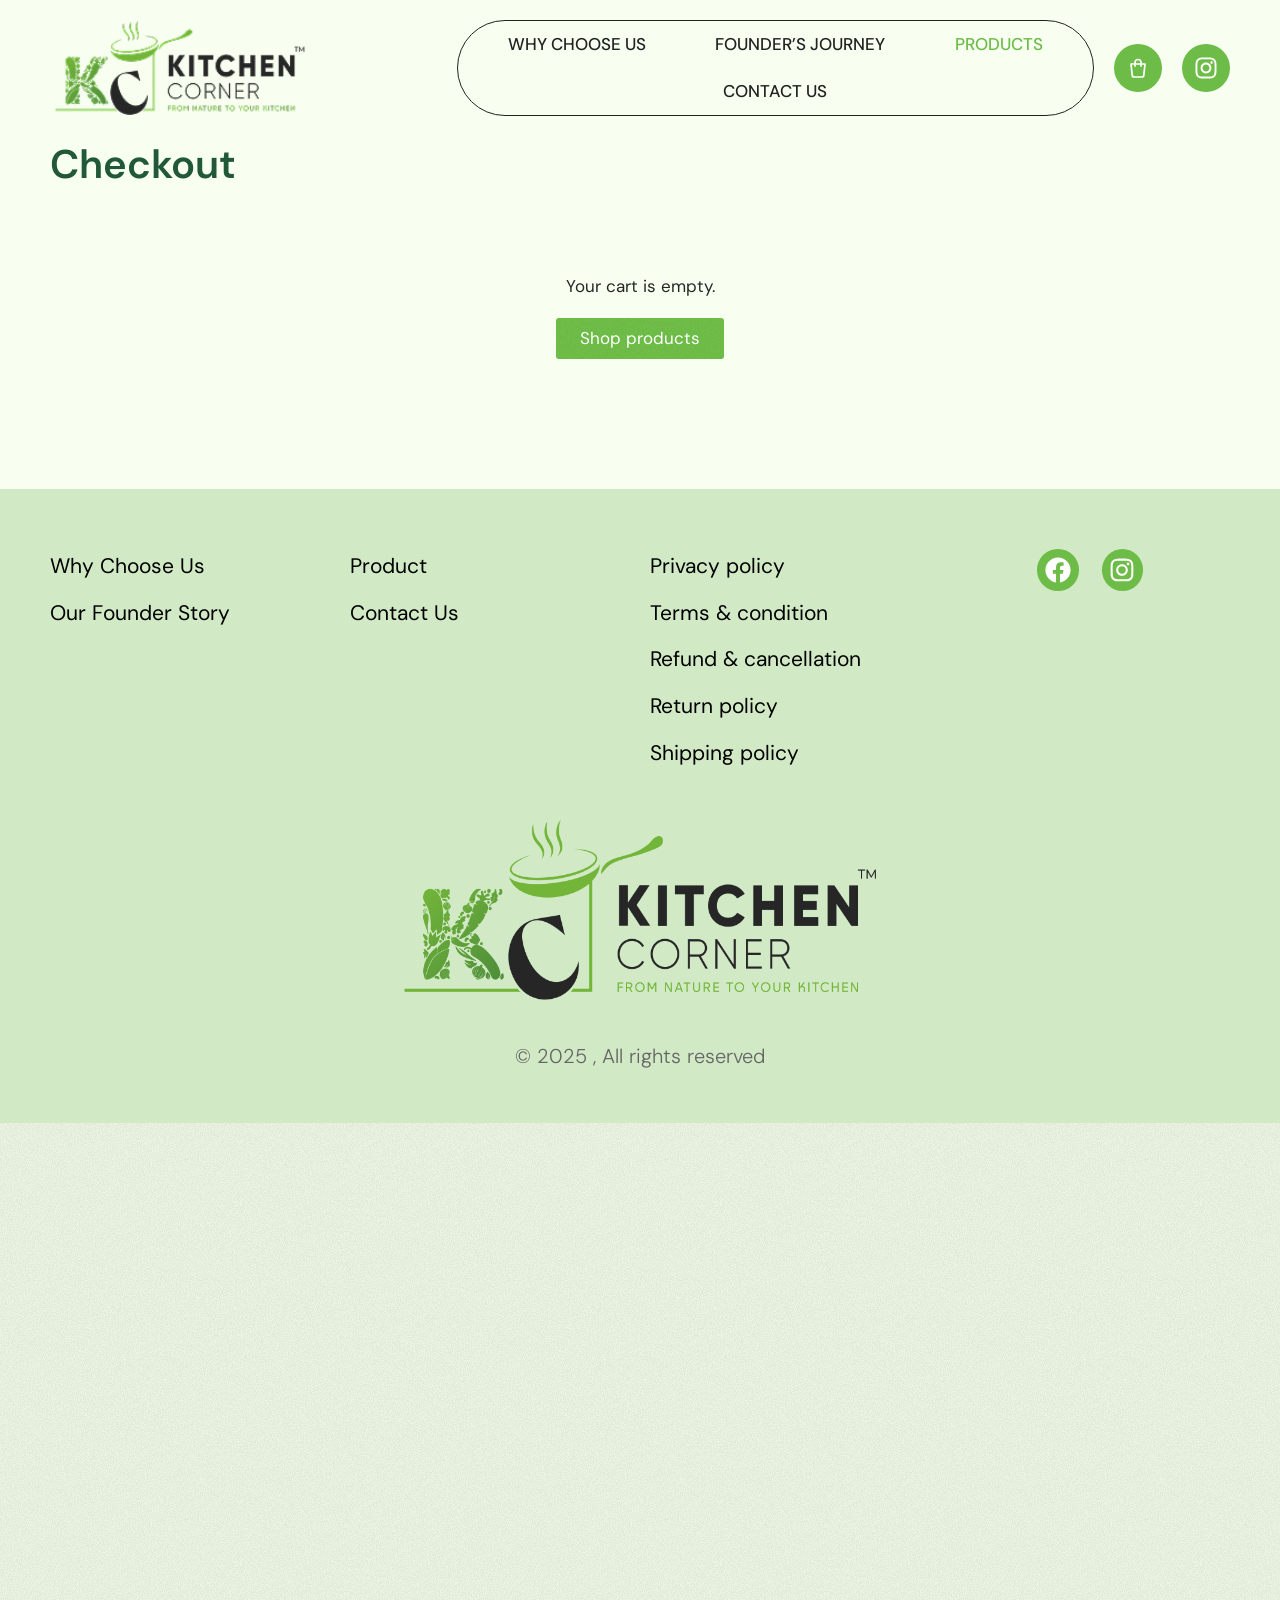
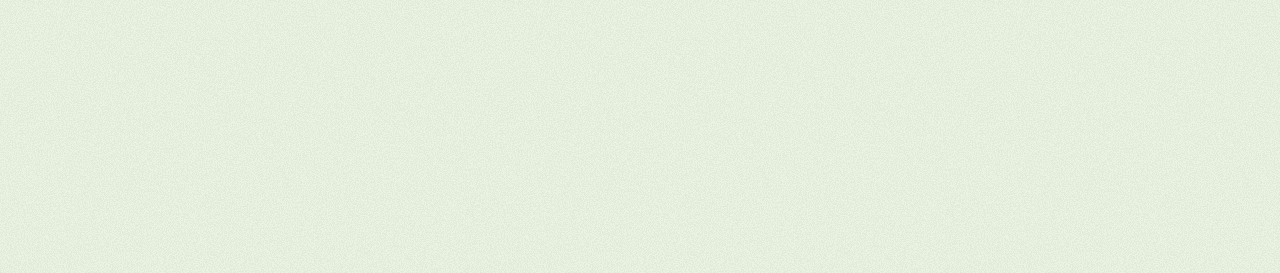
==== checkout/index.html @ e5878b26 "Checkout on mykitchencorner.in with security hardening - /checkout/: Shopify-style checkout on the s" ====
<!DOCTYPE html>
<html lang="en-US">
<head>
<meta charset="UTF-8">
<meta name="viewport" content="width=device-width, initial-scale=1">
<title>Checkout | Kitchen Corner</title>
<meta name="description" content="Real ingredients, clean flavors, and honest quality from Kitchen Corner.">
<meta name="robots" content="noindex, nofollow">
<link rel="canonical" href="https://mykitchencorner.in/checkout/">
<meta name="theme-color" content="#215836">
<link rel="manifest" href="/site.webmanifest">
<meta property="og:locale" content="en_US">
<meta property="og:type" content="product">
<meta property="og:title" content="Checkout | Kitchen Corner">
<meta property="og:description" content="Real ingredients, clean flavors, and honest quality from Kitchen Corner.">
<meta property="og:url" content="https://mykitchencorner.in/checkout/">
<meta property="og:site_name" content="Kitchen Corner">
<meta property="og:image" content="https://mykitchencorner.in/assets/media/2025/11/DSC08307-copy-min-683x1024.jpg">
<meta name="twitter:card" content="summary_large_image">
<link rel="icon" href="/assets/media/2025/11/cropped-Frame-1171275894-2-32x32.png" sizes="32x32">
<link rel="icon" href="/assets/media/2025/11/cropped-Frame-1171275894-2-192x192.png" sizes="192x192">
<link rel="apple-touch-icon" href="/assets/media/2025/11/cropped-Frame-1171275894-2-180x180.png">
<link rel="stylesheet" href="/assets/css/ga-fonts.css">
<link rel="stylesheet" href="/assets/css/ga-base.css">
<link rel="stylesheet" href="/assets/css/ga-products.css">
<link rel="stylesheet" href="/assets/css/ga-shop.css?v=3">
<link rel="stylesheet" href="/assets/css/ga-checkout.css?v=1">
</head>
<body class="ga-body ga-page-checkout">
<a class="ga-skip-link" href="#ga-content">Skip to content</a>

<div class="ga-page" id="ga-page">

    <header class="ga-header ga-header--dark" id="ga-masthead">
    <p class="ga-sr-only"><a href="/" rel="home" title="Kitchen Corner">Kitchen Corner</a></p>
    <div class="ga-header-bar">

      <div class="ga-header-left">
        <div class="ga-logo" id="ga-logo-slot">
          <a href="/">
            <img src="/assets/media/2025/11/kc-1-1.png" alt="KC Logo" width="234" height="85" fetchpriority="high" decoding="async">
          </a>
        </div>
      </div>

      <div class="ga-header-right">

        <!-- mobile flyout trigger -->
        <div class="ga-burger">
          <div class="ga-burger-btn" role="button" tabindex="0" aria-label="Menu Toggle" aria-expanded="false" aria-controls="ga-flyout">
            <svg aria-hidden="true" viewBox="0 0 448 512" xmlns="http://www.w3.org/2000/svg"><path d="M432 416H16a16 16 0 0 0-16 16v32a16 16 0 0 0 16 16h416a16 16 0 0 0 16-16v-32a16 16 0 0 0-16-16zm0-128H16a16 16 0 0 0-16 16v32a16 16 0 0 0 16 16h416a16 16 0 0 0 16-16v-32a16 16 0 0 0-16-16zm0-128H16a16 16 0 0 0-16 16v32a16 16 0 0 0 16 16h416a16 16 0 0 0 16-16v-32a16 16 0 0 0-16-16zm0-128H16A16 16 0 0 0 0 48v32a16 16 0 0 0 16 16h416a16 16 0 0 0 16-16V48a16 16 0 0 0-16-16z"></path></svg>
          </div>
        </div>

        <!-- desktop / tablet nav -->
        <nav class="ga-nav ga-hide-mobile" aria-label="Primary">
          <div class="ga-nav-inner">
          <div class="ga-nav-toggle" role="button" tabindex="0" aria-label="Menu Toggle" aria-expanded="false">
            <span class="ga-sr-only">Menu</span>
            <svg aria-hidden="true" viewBox="0 0 448 512" xmlns="http://www.w3.org/2000/svg"><path d="M432 416H16a16 16 0 0 0-16 16v32a16 16 0 0 0 16 16h416a16 16 0 0 0 16-16v-32a16 16 0 0 0-16-16zm0-128H16a16 16 0 0 0-16 16v32a16 16 0 0 0 16 16h416a16 16 0 0 0 16-16v-32a16 16 0 0 0-16-16zm0-128H16a16 16 0 0 0-16 16v32a16 16 0 0 0 16 16h416a16 16 0 0 0 16-16v-32a16 16 0 0 0-16-16zm0-128H16A16 16 0 0 0 0 48v32a16 16 0 0 0 16 16h416a16 16 0 0 0 16-16V48a16 16 0 0 0-16-16z"></path></svg>
          </div>
          <ul class="ga-nav-list" id="ga-menu-main">
            <li class="ga-nav-item" data-ga-page="why-choose-us"><a class="ga-nav-link" href="/why-choose-us/">Why Choose Us</a></li>
            <li class="ga-nav-item" data-ga-page="our-founders-journey"><a class="ga-nav-link" href="/our-founders-journey/">Founder&#8217;s Journey</a></li>
            <li class="ga-nav-item ga-is-current" data-ga-page="products"><a class="ga-nav-link" href="/products/">Products</a></li>
            <li class="ga-nav-item" data-ga-page="contact-us"><a class="ga-nav-link" href="/contact-us/">Contact Us</a></li>
          </ul>
          </div>
        </nav>

        <button class="ga-cart-btn" type="button" data-ga-cart-open aria-controls="ga-cart" aria-expanded="false" aria-label="Cart">
          <svg aria-hidden="true" viewBox="0 0 24 24" stroke-width="1.7" stroke-linecap="round" stroke-linejoin="round"><path d="M5 8h14l-1.2 11.1a2 2 0 0 1-2 1.9H8.2a2 2 0 0 1-2-1.9L5 8z"></path><path d="M9 10V6.5a3 3 0 0 1 6 0V10"></path></svg>
          <span class="ga-cart-count" data-ga-cart-count hidden>0</span>
        </button>

        <a class="ga-ig-btn" href="https://www.instagram.com/kitchencorner.in/" aria-label="Instagram">
          <svg aria-hidden="true" viewBox="0 0 448 512" xmlns="http://www.w3.org/2000/svg"><path d="M224.1 141c-63.6 0-114.9 51.3-114.9 114.9s51.3 114.9 114.9 114.9S339 319.5 339 255.9 287.7 141 224.1 141zm0 189.6c-41.1 0-74.7-33.5-74.7-74.7s33.5-74.7 74.7-74.7 74.7 33.5 74.7 74.7-33.6 74.7-74.7 74.7zm146.4-194.3c0 14.9-12 26.8-26.8 26.8-14.9 0-26.8-12-26.8-26.8s12-26.8 26.8-26.8 26.8 12 26.8 26.8zm76.1 27.2c-1.7-35.9-9.9-67.7-36.2-93.9-26.2-26.2-58-34.4-93.9-36.2-37-2.1-147.9-2.1-184.9 0-35.8 1.7-67.6 9.9-93.9 36.1s-34.4 58-36.2 93.9c-2.1 37-2.1 147.9 0 184.9 1.7 35.9 9.9 67.7 36.2 93.9s58 34.4 93.9 36.2c37 2.1 147.9 2.1 184.9 0 35.9-1.7 67.7-9.9 93.9-36.2 26.2-26.2 34.4-58 36.2-93.9 2.1-37 2.1-147.8 0-184.8zM398.8 388c-7.8 19.6-22.9 34.7-42.6 42.6-29.5 11.7-99.5 9-132.1 9s-102.7 2.6-132.1-9c-19.6-7.8-34.7-22.9-42.6-42.6-11.7-29.5-9-99.5-9-132.1s-2.6-102.7 9-132.1c7.8-19.6 22.9-34.7 42.6-42.6 29.5-11.7 99.5-9 132.1-9s102.7-2.6 132.1 9c19.6 7.8 34.7 22.9 42.6 42.6 11.7 29.5 9 99.5 9 132.1s2.7 102.7-9 132.1z"></path></svg>
        </a>

      </div>
    </div>
  </header>

  <!-- mobile flyout drawer -->
  <div class="ga-flyout-overlay" aria-hidden="true"></div>
  <aside class="ga-flyout" id="ga-flyout" aria-hidden="true" aria-label="Mobile menu">
    <div class="ga-flyout-close" role="button" tabindex="0" aria-label="Close menu">
      <svg aria-hidden="true" viewBox="0 0 512 512" xmlns="http://www.w3.org/2000/svg"><path d="M464 32H48C21.5 32 0 53.5 0 80v352c0 26.5 21.5 48 48 48h416c26.5 0 48-21.5 48-48V80c0-26.5-21.5-48-48-48zm0 394c0 3.3-2.7 6-6 6H54c-3.3 0-6-2.7-6-6V86c0-3.3 2.7-6 6-6h404c3.3 0 6 2.7 6 6v340zM356.5 194.6L295.1 256l61.4 61.4c4.6 4.6 4.6 12.1 0 16.8l-22.3 22.3c-4.6 4.6-12.1 4.6-16.8 0L256 295.1l-61.4 61.4c-4.6 4.6-12.1 4.6-16.8 0l-22.3-22.3c-4.6-4.6-4.6-12.1 0-16.8l61.4-61.4-61.4-61.4c-4.6-4.6-4.6-12.1 0-16.8l22.3-22.3c4.6-4.6 12.1-4.6 16.8 0l61.4 61.4 61.4-61.4c4.6-4.6 12.1-4.6 16.8 0l22.3 22.3c4.7 4.6 4.7 12.1 0 16.8z"></path></svg>
    </div>
    <nav aria-label="Mobile">
      <ul class="ga-flyout-list" id="ga-menu-flyout">
        <li data-ga-page="why-choose-us"><a href="/why-choose-us/">Why Choose Us</a></li>
        <li data-ga-page="our-founders-journey"><a href="/our-founders-journey/">Founder&#8217;s Journey</a></li>
        <li class="ga-is-current" data-ga-page="products"><a href="/products/">Products</a></li>
        <li data-ga-page="contact-us"><a href="/contact-us/">Contact Us</a></li>
      </ul>
    </nav>
  </aside>


  <div class="ga-content" id="ga-content">
    <main class="ga-main" id="ga-main">

      <section class="ga-sec ga-co">
        <div class="ga-sec-inner ga-co-inner" data-ga-checkout-page>
          <h1 class="ga-co-title">Checkout</h1>
          <p class="ga-co-banner" data-ga-co-banner role="alert" hidden></p>
          <div class="ga-co-state" data-ga-co-state aria-live="polite">Loading your cart&hellip;</div>

          <div class="ga-co-grid" data-ga-co-main hidden>
            <form class="ga-co-form" data-ga-co-form novalidate>

              <fieldset class="ga-co-box">
                <legend>Contact</legend>
                <div class="ga-co-row">
                <div class="ga-co-field ga-co-field--full">
                  <label for="co-email">Email</label>
                  <input id="co-email" name="email" type="email" autocomplete="email" required maxlength="100" inputmode="email" aria-describedby="co-email-err co-email-hint">
                  <p class="ga-co-hint" id="co-email-hint">Your order confirmation is sent here.</p>
                  <p class="ga-co-field-err" id="co-email-err" hidden></p>
                </div>
                <div class="ga-co-field ga-co-field--full">
                  <label for="co-phone">Mobile number</label>
                  <input id="co-phone" name="phone" type="tel" autocomplete="tel-national" required maxlength="18" inputmode="tel" aria-describedby="co-phone-err co-phone-hint">
                  <p class="ga-co-hint" id="co-phone-hint">For delivery updates from the courier.</p>
                  <p class="ga-co-field-err" id="co-phone-err" hidden></p>
                </div>
                </div>
              </fieldset>

              <fieldset class="ga-co-box">
                <legend>Delivery address</legend>
                <div class="ga-co-row">
                <div class="ga-co-field">
                  <label for="co-first_name">First name</label>
                  <input id="co-first_name" name="first_name" type="text" autocomplete="given-name" required maxlength="50" aria-describedby="co-first_name-err">
                  <p class="ga-co-field-err" id="co-first_name-err" hidden></p>
                </div>
                <div class="ga-co-field">
                  <label for="co-last_name">Last name</label>
                  <input id="co-last_name" name="last_name" type="text" autocomplete="family-name" required maxlength="50" aria-describedby="co-last_name-err">
                  <p class="ga-co-field-err" id="co-last_name-err" hidden></p>
                </div>
                <div class="ga-co-field ga-co-field--full">
                  <label for="co-address_1">House / flat, street</label>
                  <input id="co-address_1" name="address_1" type="text" autocomplete="address-line1" required maxlength="120" aria-describedby="co-address_1-err">
                  <p class="ga-co-field-err" id="co-address_1-err" hidden></p>
                </div>
                <div class="ga-co-field ga-co-field--full">
                  <label for="co-address_2">Area, landmark (optional)</label>
                  <input id="co-address_2" name="address_2" type="text" autocomplete="address-line2" maxlength="120" aria-describedby="co-address_2-err">
                  <p class="ga-co-field-err" id="co-address_2-err" hidden></p>
                </div>
                <div class="ga-co-field">
                  <label for="co-city">City</label>
                  <input id="co-city" name="city" type="text" autocomplete="address-level2" required maxlength="60" aria-describedby="co-city-err">
                  <p class="ga-co-field-err" id="co-city-err" hidden></p>
                </div>
                <div class="ga-co-field">
                  <label for="co-postcode">PIN code</label>
                  <input id="co-postcode" name="postcode" type="text" autocomplete="postal-code" required maxlength="6" inputmode="numeric" pattern="[1-9][0-9]{{5}}" aria-describedby="co-postcode-err">
                  <p class="ga-co-field-err" id="co-postcode-err" hidden></p>
                </div>
                <div class="ga-co-field">
                  <label for="co-state">State</label>
                  <select id="co-state" name="state" autocomplete="address-level1" required aria-describedby="co-state-err">
                    <option value="">Select state</option>
                    <option value="AN">Andaman and Nicobar Islands</option>
                    <option value="AP">Andhra Pradesh</option>
                    <option value="AR">Arunachal Pradesh</option>
                    <option value="AS">Assam</option>
                    <option value="BR">Bihar</option>
                    <option value="CH">Chandigarh</option>
                    <option value="CT">Chhattisgarh</option>
                    <option value="DH">Dadra and Nagar Haveli and Daman and Diu</option>
                    <option value="DL">Delhi</option>
                    <option value="GA">Goa</option>
                    <option value="GJ">Gujarat</option>
                    <option value="HR">Haryana</option>
                    <option value="HP">Himachal Pradesh</option>
                    <option value="JK">Jammu and Kashmir</option>
                    <option value="JH">Jharkhand</option>
                    <option value="KA">Karnataka</option>
                    <option value="KL">Kerala</option>
                    <option value="LA">Ladakh</option>
                    <option value="LD">Lakshadweep</option>
                    <option value="MP">Madhya Pradesh</option>
                    <option value="MH">Maharashtra</option>
                    <option value="MN">Manipur</option>
                    <option value="ML">Meghalaya</option>
                    <option value="MZ">Mizoram</option>
                    <option value="NL">Nagaland</option>
                    <option value="OD">Odisha</option>
                    <option value="PY">Puducherry</option>
                    <option value="PB">Punjab</option>
                    <option value="RJ">Rajasthan</option>
                    <option value="SK">Sikkim</option>
                    <option value="TN">Tamil Nadu</option>
                    <option value="TS">Telangana</option>
                    <option value="TR">Tripura</option>
                    <option value="UP">Uttar Pradesh</option>
                    <option value="UK">Uttarakhand</option>
                    <option value="WB">West Bengal</option>
                  </select>
                  <p class="ga-co-field-err" id="co-state-err" hidden></p>
                </div>
                <div class="ga-co-field">
                  <span class="ga-co-label">Country</span>
                  <p class="ga-co-static">India</p>
                </div>
                </div>
              </fieldset>

              <fieldset class="ga-co-box">
                <legend>Delivery</legend>
                <div data-ga-co-rates aria-live="polite">
                  <p class="ga-co-hint">Enter your PIN code to see delivery options.</p>
                </div>
              </fieldset>

              <fieldset class="ga-co-box">
                <legend>Payment</legend>
                <div data-ga-co-methods></div>
                <p class="ga-co-secure"><svg viewBox="0 0 24 24" aria-hidden="true"><rect x="5" y="10.5" width="14" height="10" rx="2" fill="none" stroke="currentColor" stroke-width="1.7"></rect><path d="M8.5 10.5V7.5a3.5 3.5 0 0 1 7 0v3" fill="none" stroke="currentColor" stroke-width="1.7" stroke-linecap="round"></path></svg><span>Payments are processed securely by our payment partner. We never see or store your card, UPI or bank details.</span></p>
              </fieldset>

              <details class="ga-co-note">
                <summary>Add a note to your order</summary>
                <label class="ga-sr-only" for="co-note">Order note</label>
                <textarea id="co-note" name="note" rows="3" maxlength="500"></textarea>
              </details>

              <p class="ga-co-error" data-ga-co-error role="alert" hidden></p>
              <button type="submit" class="ga-btn ga-co-submit" data-ga-co-submit>Place order</button>
              <p class="ga-co-terms">By placing your order you agree to our <a href="/terms-conditions/">Terms</a>, <a href="/privacy-policy/">Privacy Policy</a>, <a href="/refund-cancellation-policy/">Refund</a> and <a href="/shipping-policy/">Shipping</a> policies.</p>
            </form>

            <aside class="ga-co-summary" aria-labelledby="ga-co-summary-title">
              <div class="ga-co-summary-head">
                <h2 id="ga-co-summary-title">Order summary</h2>
                <button type="button" class="ga-co-edit" data-ga-cart-open aria-controls="ga-cart" aria-expanded="false">Edit cart</button>
              </div>
              <ul class="ga-co-items" data-ga-co-items></ul>
              <dl class="ga-co-totals" data-ga-co-totals aria-live="polite"></dl>
            </aside>
          </div>
        </div>
      </section>

    </main>
  </div>

    <footer class="ga-footer" id="ga-colophon">
    <div class="ga-footer-main" id="ga-footer-con">
      <div class="ga-footer-inner">
        <div class="ga-footer-cols">

          <div class="ga-footer-col">
            <ul class="ga-footer-links">
              <li><a href="/why-choose-us/"><span>Why Choose Us</span></a></li>
              <li><a href="/our-founders-journey/"><span>Our Founder Story</span></a></li>
            </ul>
          </div>

          <div class="ga-footer-col">
            <ul class="ga-footer-links">
              <li><a href="/products/"><span>Product</span></a></li>
              <li><a href="/contact-us/"><span>Contact Us</span></a></li>
            </ul>
          </div>

          <div class="ga-footer-col">
            <ul class="ga-footer-links">
              <li><a href="/privacy-policy/"><span>Privacy policy</span></a></li>
              <li><a href="/terms-conditions/"><span>Terms &amp; condition</span></a></li>
              <li><a href="/refund-cancellation-policy/"><span>Refund &amp; cancellation</span></a></li>
              <li><a href="/return-policy/"><span>Return policy</span></a></li>
              <li><a href="/shipping-policy/"><span>Shipping policy</span></a></li>
            </ul>
          </div>

          <div class="ga-footer-col">
            <div class="ga-social" role="list">
              <span role="listitem">
                <a class="ga-social-icon ga-social-facebook" target="_blank" rel="noopener">
                  <span class="ga-sr-only">Facebook</span>
                  <svg aria-hidden="true" viewBox="0 0 512 512" xmlns="http://www.w3.org/2000/svg"><path d="M504 256C504 119 393 8 256 8S8 119 8 256c0 123.78 90.69 226.38 209.25 245V327.69h-63V256h63v-54.64c0-62.15 37-96.48 93.67-96.48 27.14 0 55.52 4.84 55.52 4.84v61h-31.28c-30.8 0-40.41 19.12-40.41 38.73V256h68.78l-11 71.69h-57.78V501C413.31 482.38 504 379.78 504 256z"></path></svg>
                </a>
              </span>
              <span role="listitem">
                <a class="ga-social-icon ga-social-instagram" href="https://www.instagram.com/kitchencorner.in/" target="_blank" rel="noopener">
                  <span class="ga-sr-only">Instagram</span>
                  <svg aria-hidden="true" viewBox="0 0 448 512" xmlns="http://www.w3.org/2000/svg"><path d="M224.1 141c-63.6 0-114.9 51.3-114.9 114.9s51.3 114.9 114.9 114.9S339 319.5 339 255.9 287.7 141 224.1 141zm0 189.6c-41.1 0-74.7-33.5-74.7-74.7s33.5-74.7 74.7-74.7 74.7 33.5 74.7 74.7-33.6 74.7-74.7 74.7zm146.4-194.3c0 14.9-12 26.8-26.8 26.8-14.9 0-26.8-12-26.8-26.8s12-26.8 26.8-26.8 26.8 12 26.8 26.8zm76.1 27.2c-1.7-35.9-9.9-67.7-36.2-93.9-26.2-26.2-58-34.4-93.9-36.2-37-2.1-147.9-2.1-184.9 0-35.8 1.7-67.6 9.9-93.9 36.1s-34.4 58-36.2 93.9c-2.1 37-2.1 147.9 0 184.9 1.7 35.9 9.9 67.7 36.2 93.9s58 34.4 93.9 36.2c37 2.1 147.9 2.1 184.9 0 35.9-1.7 67.7-9.9 93.9-36.2 26.2-26.2 34.4-58 36.2-93.9 2.1-37 2.1-147.8 0-184.8zM398.8 388c-7.8 19.6-22.9 34.7-42.6 42.6-29.5 11.7-99.5 9-132.1 9s-102.7 2.6-132.1-9c-19.6-7.8-34.7-22.9-42.6-42.6-11.7-29.5-9-99.5-9-132.1s-2.6-102.7 9-132.1c7.8-19.6 22.9-34.7 42.6-42.6 29.5-11.7 99.5-9 132.1-9s102.7-2.6 132.1 9c19.6 7.8 34.7 22.9 42.6 42.6 11.7 29.5 9 99.5 9 132.1s2.7 102.7-9 132.1z"></path></svg>
                </a>
              </span>
            </div>
          </div>

        </div>

        <div class="ga-footer-logo">
          <img src="/assets/media/2025/09/Layer_x0020_1.png" alt="KC - logo Original" width="787" height="299" loading="lazy" decoding="async">
        </div>

        <div class="ga-footer-copy">
          <p>&#169; 2025 , All rights reserved</p>
        </div>

      </div>
    </div>
    <div class="ga-footer-pattern"></div>
  </footer>


</div>

<script src="/assets/js/ga-main.js"></script>
<script src="/assets/js/ga-shop-config.js?v=4"></script>
<script src="/assets/js/ga-shop.js?v=5"></script>
<script src="/assets/js/ga-checkout.js?v=1"></script>
</body>
</html>
---- assets/css/ga-fonts.css ----
/* Kitchen Corner - self-hosted DM Sans (matches the original faces) */
@font-face {
  font-family: "GA DM Sans";
  font-style: italic;
  font-weight: 100;
  font-display: swap;
  src: url("../fonts/dmsans-100i.ttf") format("truetype");
}
@font-face {
  font-family: "GA DM Sans";
  font-style: normal;
  font-weight: 100;
  font-display: swap;
  src: url("../fonts/dmsans-100.ttf") format("truetype");
}
@font-face {
  font-family: "GA DM Sans";
  font-style: italic;
  font-weight: 200;
  font-display: swap;
  src: url("../fonts/dmsans-200i.ttf") format("truetype");
}
@font-face {
  font-family: "GA DM Sans";
  font-style: normal;
  font-weight: 200;
  font-display: swap;
  src: url("../fonts/dmsans-200.ttf") format("truetype");
}
@font-face {
  font-family: "GA DM Sans";
  font-style: italic;
  font-weight: 300;
  font-display: swap;
  src: url("../fonts/dmsans-300i.ttf") format("truetype");
}
@font-face {
  font-family: "GA DM Sans";
  font-style: normal;
  font-weight: 300;
  font-display: swap;
  src: url("../fonts/dmsans-300.ttf") format("truetype");
}
@font-face {
  font-family: "GA DM Sans";
  font-style: italic;
  font-weight: 400;
  font-display: swap;
  src: url("../fonts/dmsans-400i.ttf") format("truetype");
}
@font-face {
  font-family: "GA DM Sans";
  font-style: normal;
  font-weight: 400;
  font-display: swap;
  src: url("../fonts/dmsans-400.ttf") format("truetype");
}
@font-face {
  font-family: "GA DM Sans";
  font-style: italic;
  font-weight: 500;
  font-display: swap;
  src: url("../fonts/dmsans-500i.ttf") format("truetype");
}
@font-face {
  font-family: "GA DM Sans";
  font-style: normal;
  font-weight: 500;
  font-display: swap;
  src: url("../fonts/dmsans-500.ttf") format("truetype");
}
@font-face {
  font-family: "GA DM Sans";
  font-style: italic;
  font-weight: 600;
  font-display: swap;
  src: url("../fonts/dmsans-600i.ttf") format("truetype");
}
@font-face {
  font-family: "GA DM Sans";
  font-style: normal;
  font-weight: 600;
  font-display: swap;
  src: url("../fonts/dmsans-600.ttf") format("truetype");
}
@font-face {
  font-family: "GA DM Sans";
  font-style: italic;
  font-weight: 700;
  font-display: swap;
  src: url("../fonts/dmsans-700i.ttf") format("truetype");
}
@font-face {
  font-family: "GA DM Sans";
  font-style: normal;
  font-weight: 700;
  font-display: swap;
  src: url("../fonts/dmsans-700.ttf") format("truetype");
}
@font-face {
  font-family: "GA DM Sans";
  font-style: italic;
  font-weight: 800;
  font-display: swap;
  src: url("../fonts/dmsans-800i.ttf") format("truetype");
}
@font-face {
  font-family: "GA DM Sans";
  font-style: normal;
  font-weight: 800;
  font-display: swap;
  src: url("../fonts/dmsans-800.ttf") format("truetype");
}
@font-face {
  font-family: "GA DM Sans";
  font-style: italic;
  font-weight: 900;
  font-display: swap;
  src: url("../fonts/dmsans-900i.ttf") format("truetype");
}
@font-face {
  font-family: "GA DM Sans";
  font-style: normal;
  font-weight: 900;
  font-display: swap;
  src: url("../fonts/dmsans-900.ttf") format("truetype");
}
@font-face {
  font-family: "GA Cedarville Cursive";
  font-style: normal;
  font-weight: 400;
  font-display: swap;
  src: url("../fonts/cedarville-400.ttf") format("truetype");
}
@font-face {
  font-family: "GA Roboto";
  font-style: normal;
  font-weight: 400;
  font-display: swap;
  src: url("../fonts/roboto-latin-400.woff2") format("woff2");
  unicode-range: U+0000-00FF, U+0131, U+0152-0153, U+02BB-02BC, U+02C6, U+02DA,
    U+02DC, U+0304, U+0308, U+0329, U+2000-206F, U+20AC, U+2122, U+2191, U+2193,
    U+2212, U+2215, U+FEFF, U+FFFD;
}
@font-face {
  font-family: "GA Roboto";
  font-style: normal;
  font-weight: 400;
  font-display: swap;
  src: url("../fonts/roboto-latin-ext-400.woff2") format("woff2");
  unicode-range: U+0100-02BA, U+02BD-02C5, U+02C7-02CC, U+02CE-02D7, U+02DD-02FF,
    U+0304, U+0308, U+0329, U+1D00-1DBF, U+1E00-1E9F, U+1EF2-1EFF, U+2020,
    U+20A0-20AB, U+20AD-20C0, U+2113, U+2C60-2C7F, U+A720-A7FF;
}
---- assets/css/ga-base.css ----
/* ============================================================
   Kitchen Corner - Base / shared styles
   Independent rebuild. All classes prefixed with ga-
   ============================================================ */

/* Fonts live in ga-fonts.css (self-hosted DM Sans). */

/* ---------- Tokens ---------- */
:root {
  --ga-font: "GA DM Sans", "DM Sans", -apple-system, BlinkMacSystemFont,
    "Segoe UI", Roboto, Helvetica, Arial, sans-serif;
  --ga-green: #72b539;
  --ga-green-dark: #4d8c3b;
  --ga-green-deep: #215836;
  --ga-accent: #6dbc47;
  --ga-ink: #262626;
  --ga-body-text: #4b4a4a;
  --ga-white: #ffffff;
  --ga-page-bg: rgba(137, 186, 95, 0.1882);
  --ga-footer-bg: #d1eac5;
  --ga-max: 1500px;
  /* one page gutter for every section, header and footer */
  --ga-gutter: 50px;
}
@media (max-width: 1024px) {
  :root {
    --ga-gutter: 30px;
  }
}
@media (max-width: 767px) {
  :root {
    --ga-gutter: 15px;
  }
}

/* ---------- Reset ---------- */
*,
*::before,
*::after {
  box-sizing: border-box;
}
html {
  -webkit-text-size-adjust: 100%;
  scroll-behavior: auto;
  font-size: 100%;
}
@media (max-width: 921px) {
  html {
    font-size: 91.2%;
  }
}
body {
  margin: 0;
  position: relative;
  overflow-x: hidden;
  font-family: var(--ga-font);
  font-weight: 400;
  font-size: 1rem;
  line-height: 1.65;
  color: var(--ga-body-text);
  background-color: var(--ga-page-bg);
  -webkit-font-smoothing: antialiased;
  -moz-osx-font-smoothing: grayscale;
}
h1,
h2,
h3,
h4,
h5,
h6,
p,
figure,
ul,
ol {
  margin: 0;
  padding: 0;
}
h1,
h2,
h3,
h4,
h5,
h6 {
  font-weight: 400;
  line-height: 1.3;
}
h1 {
  font-size: 2.5rem;
}
h2 {
  font-size: 1.875rem;
}
h3 {
  font-size: 1.5rem;
}
@media (max-width: 921px) {
  h1 {
    font-size: 1.875rem;
  }
  h2 {
    font-size: 1.5625rem;
  }
  h3 {
    font-size: 1.25rem;
  }
}
h1 {
  line-height: 1.4;
}
h4,
h5 {
  line-height: 1.2;
}
h6 {
  line-height: 1.25;
}
/* headings rendered as plain blocks sit on a 1.0 line box */
.ga-heading {
  line-height: 1;
}
ul,
ol {
  list-style: none;
}
img,
svg,
video {
  display: block;
  border: 0;
}
img,
video {
  max-width: 100%;
}
img {
  height: auto;
}
a {
  color: inherit;
  text-decoration: none;
}
button {
  font: inherit;
  color: inherit;
  background: none;
  border: 0;
  padding: 0;
  cursor: pointer;
}
i {
  font-style: italic;
}

/* film-grain overlay across the whole document */
body::after {
  content: "";
  pointer-events: none;
  opacity: 0.03;
  mix-blend-mode: overlay;
  z-index: 50;
  background-image: url("../media/2025/11/grain-slow.gif");
  background-repeat: repeat;
  background-size: auto;
  width: 100%;
  height: 100%;
  position: absolute;
  top: 0;
  left: 0;
}

.ga-skip-link {
  position: absolute;
  left: -9999px;
  top: 0;
  z-index: 100000;
  background: #fff;
  color: #000;
  padding: 12px 20px;
}
.ga-skip-link:focus {
  left: 6px;
  top: 6px;
}
.ga-sr-only {
  position: absolute !important;
  width: 1px;
  height: 1px;
  padding: 0;
  margin: -1px;
  overflow: hidden;
  clip: rect(0, 0, 0, 0);
  white-space: nowrap;
  border: 0;
}

/* ---------- Layout helpers ---------- */
/* Flex/grid containers may shrink past their content (mirrors the
   original layout engine); widgets clamp with max-width instead. */
.ga-con,
.ga-sec,
.ga-sec-inner,
.ga-header-bar,
.ga-header-left,
.ga-header-right,
.ga-nav,
.ga-nav-inner,
.ga-footer-main,
.ga-footer-inner,
.ga-footer-cols,
.ga-footer-col,
.ga-footer-logo,
.ga-footer-copy {
  min-width: 0;
}

.ga-page {
  position: relative;
  display: flow-root;
}
.ga-main {
  position: relative;
  width: 100%;
  overflow-wrap: break-word;
}

/* visibility utilities (breakpoints: 1025+ / 768-1024 / <=767) */
@media (min-width: 1025px) {
  .ga-hide-desktop {
    display: none !important;
  }
}
@media (min-width: 768px) and (max-width: 1024px) {
  .ga-hide-tablet {
    display: none !important;
  }
}
@media (max-width: 767px) {
  .ga-hide-mobile {
    display: none !important;
  }
}
.ga-hide-all {
  display: none !important;
}

/* ============================================================
   HEADER
   ============================================================ */
.ga-header {
  position: absolute;
  top: 0;
  left: 0;
  right: 0;
  width: 100%;
  background: transparent;
  box-shadow: none;
  z-index: 999;
}
.ga-header-bar {
  display: flex;
  flex-direction: row;
  align-items: stretch;
  gap: 20px;
  padding: 10px var(--ga-gutter);
  position: relative;
  z-index: 999;
}
.ga-header-left {
  display: flex;
  flex-direction: column;
  justify-content: center;
  width: 100%;
  flex: 0 1 auto;
  min-width: 0;
  padding: 10px 0;
  position: relative;
  z-index: 9999;
}
@media (min-width: 768px) {
  .ga-header-left {
    width: 50%;
  }
}
.ga-logo {
  z-index: 999;
  text-align: start;
}
.ga-logo img {
  width: 260px;
  height: auto;
}
.ga-header-right {
  display: flex;
  flex-direction: row;
  width: 100%;
  flex: 0 1 auto;
  justify-content: flex-end;
  align-items: center;
  align-self: center;
  gap: 20px;
  padding: 10px 0;
}

/* --- desktop pill nav --- */
.ga-nav {
  border: 1px solid #fcfcfc;
  border-radius: 100px;
  padding: 0 15px;
  align-self: center;
  position: relative;
}
.ga-nav-inner {
  display: flex;
}
.ga-nav-list {
  display: flex;
  flex-wrap: wrap;
}
.ga-nav-list > li {
  flex-grow: 1;
}
.ga-nav-link {
  display: flex;
  align-items: center;
  justify-content: center;
  font-family: var(--ga-font);
  font-size: 17px;
  font-weight: 400;
  line-height: 1;
  text-transform: uppercase;
  color: #ffffff;
  padding: 15px 14px;
  transition: color 0.2s ease;
}
.ga-nav-link:hover,
.ga-nav-link:focus,
.ga-nav-item.ga-is-current > .ga-nav-link {
  color: var(--ga-accent);
}

/* toggle shown from 1024px down */
.ga-nav-toggle {
  display: none;
  align-items: center;
  justify-content: center;
  width: 40.375px;
  height: 44.375px;
  margin: 0 auto;
  line-height: 1;
  color: #fff;
  padding: 0;
}
.ga-nav-toggle svg {
  width: 22px;
  height: 22px;
  fill: #fff;
}
@media (max-width: 1024px) {
  .ga-nav-inner {
    flex-direction: column;
  }
  .ga-nav-toggle {
    display: flex;
  }
  .ga-nav-list {
    width: 100%;
    visibility: hidden;
    opacity: 0;
    height: 0;
    transition: opacity 0.3s ease;
  }
  .ga-nav-list > li {
    width: 100%;
  }
  .ga-nav.ga-is-open .ga-nav-list {
    visibility: visible;
    opacity: 1;
    height: auto;
    background: #fff;
    border-radius: 6px;
  }
  .ga-nav.ga-is-open .ga-nav-list > li:not(:last-child) {
    border-bottom: 1px solid #c4c4c4;
  }
  .ga-nav.ga-is-open .ga-nav-link {
    color: #1e293b;
    justify-content: flex-start;
  }
}

/* --- dark header (inner pages sit on a light background) --- */
.ga-header--dark .ga-nav {
  border-color: #222222;
}
.ga-header--dark .ga-nav-link {
  font-weight: 500;
  color: #222222;
}
.ga-header--dark .ga-nav-link:hover,
.ga-header--dark .ga-nav-link:focus,
.ga-header--dark .ga-nav-item.ga-is-current > .ga-nav-link {
  color: var(--ga-accent);
}
.ga-header--dark .ga-nav-toggle {
  color: #070707;
}
.ga-header--dark .ga-nav-toggle svg {
  fill: #070707;
}
.ga-header--dark .ga-burger {
  border-color: #222222;
}
.ga-header--dark .ga-burger-btn {
  color: #070707;
}
.ga-header--dark .ga-burger-btn svg {
  fill: #070707;
}

/* --- Instagram round button in the header --- */
.ga-ig-btn {
  display: inline-flex;
  align-items: center;
  justify-content: center;
  background-color: var(--ga-accent);
  border-radius: 100px;
  padding: 12px;
  font-size: 24px;
  line-height: 1;
  color: #fff;
  fill: #fff;
  transition: background-color 0.3s, transform 0.3s;
}
.ga-ig-btn svg {
  width: 1em;
  height: 1em;
  fill: currentColor;
}
.ga-ig-btn:hover {
  background-color: var(--ga-green);
}

/* --- mobile flyout (<=767) --- */
.ga-burger {
  display: none;
  border: 1px solid #fcfcfc;
  border-radius: 100px;
  align-self: center;
}
.ga-burger-btn {
  display: flex;
  justify-content: flex-start;
  margin-right: auto;
  margin-left: 0;
  font-size: 25px;
  padding: 0.35em;
  color: #fff;
  line-height: 1.1;
}
.ga-burger-btn svg {
  width: 1em;
  height: 1em;
  fill: #fff;
}
.ga-flyout-overlay {
  position: fixed;
  inset: 0;
  background: rgba(0, 0, 0, 0.5);
  opacity: 0;
  visibility: hidden;
  transition: opacity 0.3s ease;
  z-index: 1000;
}
.ga-flyout {
  position: fixed;
  top: 0;
  bottom: 0;
  left: -300px;
  width: 300px;
  max-width: 85vw;
  background: #ffffff;
  z-index: 1001;
  transition: transform 0.3s ease;
  overflow-y: auto;
  padding: 0;
}
body.ga-flyout-open .ga-flyout {
  transform: translateX(300px);
}
body.ga-flyout-open .ga-flyout-overlay {
  opacity: 1;
  visibility: visible;
}
.ga-flyout-close {
  position: absolute;
  top: 12px;
  right: 12px;
  color: #7a7a7a;
  line-height: 1;
}
.ga-flyout-close svg {
  width: 17px;
  height: 17px;
  fill: #7a7a7a;
}
.ga-flyout-list {
  margin-top: 45px;
}
.ga-flyout-list a {
  display: flex;
  justify-content: space-between;
  align-items: center;
  font-family: var(--ga-font);
  font-size: 17px;
  font-weight: 400;
  text-transform: uppercase;
  color: #1e293b;
  padding: 7px 16px;
}
.ga-flyout-list a:hover,
.ga-flyout-list li.ga-is-current a {
  color: var(--ga-accent);
}

@media (max-width: 767px) {
  .ga-header-bar {
    flex-wrap: nowrap;
    padding: 10px var(--ga-gutter);
  }
  .ga-header-left {
    padding: 5px 0;
  }
  .ga-logo img {
    width: 181px;
  }
  .ga-header-right {
    flex-wrap: nowrap;
    gap: 20px;
    padding: 10px 0;
  }
  .ga-nav {
    display: none;
  }
  .ga-burger {
    display: block;
  }
  .ga-ig-btn {
    font-size: 20px;
    padding: 12px;
  }
}

/* ============================================================
   BUTTONS
   ============================================================ */
.ga-btn {
  display: inline-block;
  text-align: center;
  font-family: var(--ga-font);
  background-color: var(--ga-accent);
  color: #fff;
  fill: #fff;
  border-radius: 3px;
  padding: 12px 24px;
  line-height: 1;
  transition: filter 0.2s ease, background-color 0.2s ease;
}
.ga-btn:hover {
  filter: brightness(1.06);
}

/* ============================================================
   FOOTER
   ============================================================ */
.ga-footer {
  position: relative;
  width: 100%;
}
.ga-footer-main {
  position: sticky;
  top: 0;
  display: flex;
  flex-direction: column;
  background-color: var(--ga-footer-bg);
  padding: 40px 0;
  z-index: 999;
}
.ga-footer-inner {
  width: 100%;
  max-width: var(--ga-max);
  margin: 0 auto;
  display: flex;
  flex-direction: column;
  gap: 20px;
  padding: 0 var(--ga-gutter);
}
.ga-footer-cols {
  display: grid;
  grid-template-columns: repeat(4, 1fr);
  grid-auto-flow: row;
  gap: 20px;
  padding: 10px 0;
}
.ga-footer-col {
  display: flex;
  flex-direction: column;
  padding: 10px 0;
}
.ga-footer-links li:not(:last-child) {
  padding-block-end: 6px;
}
.ga-footer-links li:not(:first-child) {
  margin-block-start: 6px;
}
.ga-footer-links a {
  display: flex;
  align-items: center;
  width: 100%;
  font-family: var(--ga-font);
  font-size: 21px;
  font-weight: 400;
  color: #000000;
  transition: color 0.3s;
}
.ga-footer-links a:hover {
  color: var(--ga-green);
}
.ga-social {
  display: inline-grid;
  grid-auto-flow: column;
  column-gap: 23px;
  row-gap: 0;
  justify-content: center;
  justify-items: center;
  margin-inline: auto;
}
.ga-social-icon {
  --ga-icon-size: 26px;
  display: inline-flex;
  align-items: center;
  justify-content: center;
  background-color: var(--ga-accent);
  color: #fff;
  border-radius: 50%;
  font-size: var(--ga-icon-size);
  width: calc(var(--ga-icon-size) + 2 * 0.3em);
  height: calc(var(--ga-icon-size) + 2 * 0.3em);
  line-height: var(--ga-icon-size);
  cursor: pointer;
}
.ga-social-icon svg {
  width: 1em;
  height: 1em;
  fill: #fff;
}
.ga-social-icon:hover {
  opacity: 0.9;
}
.ga-footer-logo {
  display: flex;
  flex-direction: column;
  padding: 10px 0;
  align-items: center;
}
.ga-footer-logo img {
  width: 40%;
  height: auto;
}
.ga-footer-copy {
  display: flex;
  flex-direction: column;
  padding: 10px 0;
}
.ga-footer-copy :is(h2, p) {
  text-align: center;
  font-family: var(--ga-font);
  font-size: 20px;
  font-weight: 300;
  color: #646464;
}
.ga-footer-pattern {
  display: flex;
  flex-direction: column;
  width: 100%;
  min-height: 100vh;
  margin-top: -150px;
  background-image: url("../media/2025/09/svgviewer-png-output.png");
  background-position: center left;
  background-repeat: repeat;
  background-size: auto;
}
@media (min-width: 1025px) {
  .ga-footer-pattern {
    background-attachment: fixed;
  }
}
@media (max-width: 767px) {
  .ga-footer-cols {
    grid-template-columns: repeat(1, 1fr);
  }
  .ga-footer-pattern {
    min-height: 400px;
    margin-top: 0;
    background-size: contain;
  }
}

/* ============================================================
   FLOATING INSTAGRAM BUTTON (drops in after scrolling)
   ============================================================ */
#ga-ig-fab {
  position: fixed;
  right: 20px;
  bottom: 20px;
  z-index: 9999;
  width: 56px;
  height: 56px;
  border-radius: 50%;
  background: #000;
  color: #fff;
  display: grid;
  place-items: center;
  box-shadow: 0 10px 30px rgba(0, 0, 0, 0.25);
  transform: translateY(-140vh) scale(0.9) rotate(-4deg);
  opacity: 0;
  transition: transform 0.9s cubic-bezier(0.22, 1.15, 0.55, 1),
    opacity 0.5s ease;
}
#ga-ig-fab svg {
  width: 26px;
  height: 26px;
  fill: currentColor;
}
#ga-ig-fab.ga-is-visible {
  transform: translateY(0) scale(1);
  opacity: 1;
}
#ga-ig-fab.ga-is-hidden {
  transform: translateY(-140vh) scale(0.9) rotate(-4deg);
  opacity: 0;
}
#ga-ig-fab:hover {
  background: #1aac47;
  transform: translateY(0) scale(1.05);
}
@media (max-width: 767px) {
  #ga-ig-fab {
    right: 14px;
    bottom: 18px;
    width: 50px;
    height: 50px;
  }
  #ga-ig-fab svg {
    width: 22px;
    height: 22px;
  }
}

/* ============================================================
   Image carousel
   ============================================================ */
.ga-carousel {
  position: relative;
  width: 100%;
  min-width: 0;
}
.ga-carousel-viewport {
  overflow: hidden;
  width: 100%;
  padding-bottom: 30px;
}
.ga-carousel-track {
  display: flex;
  will-change: transform;
}
.ga-carousel-slide {
  flex: 0 0 auto;
  box-sizing: border-box;
}
.ga-carousel-slide figure {
  margin: 0;
  line-height: 0;
}
.ga-carousel-slide img {
  width: 100%;
  height: auto;
  border-radius: 15px;
}
.ga-carousel-arrow {
  position: absolute;
  top: calc(50% - 30px / 2);
  transform: translateY(-50%);
  display: inline-flex;
  color: hsl(0 0% 93% / 0.9);
  font-size: 25px;
  z-index: 1;
  cursor: pointer;
  background: none;
  border: 0;
}
.ga-carousel-arrow svg {
  width: 1em;
  height: 1em;
  fill: hsl(0 0% 93% / 0.9);
}
.ga-carousel-prev {
  left: 10px;
}
.ga-carousel-next {
  right: 10px;
}
.ga-carousel-dots {
  position: absolute;
  bottom: 10px;
  left: 0;
  width: 100%;
  text-align: center;
  line-height: 0;
}
.ga-carousel-dot {
  display: inline-block;
  width: 6px;
  height: 6px;
  margin: 0 7px;
  border-radius: 50%;
  background: #000;
  opacity: 0.2;
  cursor: pointer;
  border: 0;
  padding: 0;
}
.ga-carousel-dot.ga-is-active {
  opacity: 1;
  background: var(--ga-green);
}
@media (max-width: 767px) {
  .ga-carousel-slide img {
    border-radius: 10px;
  }
}
---- assets/css/ga-products.css ----
/* ============================================================
   Kitchen Corner - products page
   ============================================================ */

.ga-sec {
  position: relative;
  display: flex;
  flex-direction: column;
  width: 100%;
  min-width: 0;
}
.ga-sec-inner {
  width: 100%;
  max-width: min(100%, 1500px);
  margin: 0 auto;
  display: flex;
  flex-grow: 1;
  height: 100%;
  min-width: 0;
  padding-inline: var(--ga-gutter);
}
@media (max-width: 1024px) {
  .ga-sec-inner {
    max-width: min(100%, 1024px);
  }
}
@media (max-width: 767px) {
  .ga-sec-inner {
    max-width: min(100%, 767px);
  }
}

/* ---------- page banner ---------- */
.ga-pbanner {
  min-height: 70vh;
  border-bottom: 4px dashed #ffffff;
  background-color: #3a930f85;
  background-image: url("../media/2025/11/photo-1-scaled.jpg");
  background-position: center center;
  background-size: cover;
  background-repeat: no-repeat;
}
.ga-pbanner::before {
  content: "";
  position: absolute;
  inset: 0;
  background-color: #000000;
  opacity: 0.37;
  pointer-events: none;
}
.ga-pbanner-inner {
  flex-direction: column;
  justify-content: center;
  align-items: center;
  gap: 20px;
  padding-block: 70px 0;
  position: relative;
  z-index: 1;
}
.ga-pbanner-inner :is(h1, h2) {
  font-family: var(--ga-font);
  font-size: 50px;
  font-weight: 600;
  color: #ffffff;
}
@media (max-width: 767px) {
  .ga-pbanner {
    min-height: 100vh;
  }
}

/* ---------- product grid ---------- */
.ga-plist {
  background-color: #f8fff1;
}
.ga-plist-inner {
  flex-direction: column;
  gap: 20px;
  padding-block: 60px;
}
.ga-pgrid {
  display: grid;
  grid-template-columns: repeat(4, 1fr);
  grid-auto-flow: row;
  gap: 20px;
  padding: 10px 0;
  width: 100%;
  min-width: 0;
}
.ga-pcard {
  display: flex;
  flex-direction: column;
  gap: 20px;
  padding: 10px;
  min-width: 0;
}
.ga-pcard-media {
  display: flex;
  flex-direction: column;
  gap: 50px;
  overflow: hidden;
  border-radius: 15px;
  padding: 0;
  min-width: 0;
  background-color: transparent;
  background-image: radial-gradient(at center center, #f7f7f7 0%, #f1f1f1 100%);
  transition: background 0.3s;
}
.ga-pcard-media img {
  width: 100%;
  height: 450px;
  object-fit: cover;
  object-position: center center;
}
.ga-pcard:hover {
  cursor: pointer;
}
.ga-pcard-foot {
  display: flex;
  flex-direction: row;
  justify-content: space-between;
  align-items: center;
  gap: 20px;
  padding: 10px;
  min-width: 0;
}
.ga-pcard-foot > * {
  min-width: 0;
}
.ga-pcard-foot h2 {
  font-family: var(--ga-font);
  font-size: 23px;
  font-weight: 500;
  color: #353535;
}
.ga-pcard-icon {
  text-align: center;
}
.ga-pcard-icon .ga-icon {
  display: inline-block;
  font-size: 38px;
  line-height: 1;
  color: transparent;
}
.ga-pcard-icon .ga-icon svg {
  display: inline-block;
  height: 38px;
  width: 38px;
  fill: transparent;
}

@media (max-width: 767px) {
  .ga-plist-inner {
    gap: 0;
    margin: 0;
    padding-block: 15px;
  }
  .ga-pgrid {
    grid-template-columns: repeat(2, 1fr);
    gap: 5px;
    padding: 0;
  }
  .ga-pcard {
    padding: 5px;
  }
  .ga-pcard-media {
    width: 100%;
    border-radius: 5px;
  }
  .ga-pcard-media img {
    height: 100%;
  }
  .ga-pcard-foot {
    padding: 0;
  }
  .ga-pcard-foot h2 {
    width: 70%;
    max-width: 70%;
    font-size: 16px;
  }
  .ga-pcard-icon .ga-icon {
    font-size: 25px;
  }
  .ga-pcard-icon .ga-icon svg {
    height: 25px;
    width: 25px;
  }
}
---- assets/css/ga-shop.css ----
/* ============================================================
   Kitchen Corner - shop (cart button, cart drawer, product cards,
   product page). Loaded on every page for the header cart.
   ============================================================ */

/* ---------- header cart button ---------- */
.ga-cart-btn {
  position: relative;
  display: inline-flex;
  align-items: center;
  justify-content: center;
  background-color: var(--ga-accent);
  border-radius: 100px;
  padding: 12px;
  font-size: 24px;
  line-height: 1;
  color: #fff;
  transition: background-color 0.3s;
}
.ga-cart-btn svg {
  width: 1em;
  height: 1em;
  fill: none;
  stroke: currentColor;
}
.ga-cart-btn:hover {
  background-color: var(--ga-green);
}
.ga-cart-count {
  position: absolute;
  top: -4px;
  right: -4px;
  min-width: 20px;
  height: 20px;
  padding: 0 5px;
  border-radius: 10px;
  background: var(--ga-green-deep);
  color: #fff;
  font-family: var(--ga-font);
  font-size: 12px;
  font-weight: 600;
  line-height: 20px;
  text-align: center;
}
.ga-cart-count[hidden] {
  display: none;
}
@media (max-width: 767px) {
  .ga-header-right {
    gap: 12px;
  }
  .ga-cart-btn {
    font-size: 20px;
  }
}

/* ---------- shared bits ---------- */
.ga-btn:disabled {
  opacity: 0.55;
  cursor: not-allowed;
  filter: none;
}
.ga-price {
  font-family: var(--ga-font);
  font-weight: 600;
  color: var(--ga-green-deep);
}
.ga-price del {
  font-weight: 400;
  color: #8a8a8a;
}
.ga-price ins {
  text-decoration: none;
}
.ga-badge {
  position: absolute;
  top: 12px;
  left: 12px;
  z-index: 1;
  padding: 5px 10px;
  border-radius: 100px;
  background: var(--ga-accent);
  color: #fff;
  font-family: var(--ga-font);
  font-size: 13px;
  font-weight: 600;
  line-height: 1;
}
.ga-badge--muted {
  background: #5d5d5d;
}

.ga-qty {
  display: inline-flex;
  align-items: stretch;
  border: 1px solid #c9d8bf;
  border-radius: 100px;
  background: #fff;
  overflow: hidden;
}
.ga-qty button {
  width: 44px;
  font-size: 20px;
  line-height: 1;
  color: var(--ga-green-deep);
  transition: background-color 0.2s;
}
.ga-qty button:hover:not(:disabled) {
  background-color: #eef7e7;
}
.ga-qty button:disabled {
  color: #b9b9b9;
  cursor: not-allowed;
}
.ga-qty input {
  width: 48px;
  border: 0;
  text-align: center;
  font: inherit;
  font-weight: 600;
  color: var(--ga-ink);
  background: transparent;
  -moz-appearance: textfield;
  appearance: textfield;
}
.ga-qty input::-webkit-outer-spin-button,
.ga-qty input::-webkit-inner-spin-button {
  -webkit-appearance: none;
  margin: 0;
}
.ga-qty--sm button {
  width: 32px;
  height: 32px;
  font-size: 17px;
}
.ga-qty--sm input {
  width: 34px;
  font-size: 15px;
}

.ga-shop-state {
  grid-column: 1 / -1;
  display: flex;
  flex-direction: column;
  align-items: center;
  gap: 20px;
  padding: 60px 0;
  text-align: center;
  font-size: 18px;
}

/* ---------- product cards ---------- */
.ga-pcard-link {
  display: flex;
  flex-direction: column;
  gap: 20px;
  min-width: 0;
}
.ga-pcard-media {
  position: relative;
}
.ga-pcard.ga-is-oos .ga-pcard-media img {
  opacity: 0.6;
}
.ga-pcard .ga-pcard-foot {
  padding-bottom: 0;
}
.ga-pcard-buy {
  margin-top: auto; /* line up across a row when names wrap */
  display: flex;
  flex-direction: column;
  align-items: stretch;
  gap: 12px;
  padding: 0 10px 10px;
}
.ga-pcard-opts {
  display: flex;
  align-items: center;
  justify-content: space-between;
  gap: 10px;
  min-width: 0;
}
.ga-pcard-size {
  min-width: 0;
  max-width: 62%;
  padding: 8px 30px 8px 14px;
  border: 1px solid #c9d8bf;
  border-radius: 100px;
  background: #fff url("data:image/svg+xml,%3Csvg xmlns='http://www.w3.org/2000/svg' viewBox='0 0 12 8'%3E%3Cpath d='M1 1.5l5 5 5-5' fill='none' stroke='%23215836' stroke-width='1.6' stroke-linecap='round'/%3E%3C/svg%3E") no-repeat right 12px center / 11px 8px;
  font-family: var(--ga-font);
  font-size: 14px;
  color: var(--ga-ink);
  text-overflow: ellipsis;
  -webkit-appearance: none;
  appearance: none;
  cursor: pointer;
}
.ga-pcard-size:focus-visible {
  outline: 2px solid var(--ga-green-dark);
  outline-offset: 2px;
}
.ga-pcard-onesize {
  font-family: var(--ga-font);
  font-size: 14px;
  color: #6b6b6b;
}
.ga-pcard-buy .ga-price {
  font-size: 20px;
}
.ga-pcard-buy .ga-price del {
  font-size: 16px;
}
.ga-pcard-add {
  flex-shrink: 0;
  padding: 12px 18px;
  border-radius: 100px;
  background-color: var(--ga-accent);
  color: #fff;
  font-family: var(--ga-font);
  font-size: 15px;
  font-weight: 500;
  line-height: 1;
  transition: background-color 0.2s;
}
.ga-pcard-add:hover:not(:disabled) {
  background-color: var(--ga-green-dark);
}
.ga-pcard-add.ga-is-added {
  background-color: var(--ga-green-deep);
}
.ga-pcard-add:disabled {
  background-color: #cfcfcf;
  color: #5d5d5d;
  cursor: not-allowed;
}
@media (max-width: 767px) {
  .ga-pcard-link {
    gap: 10px;
  }
  .ga-pcard-buy {
    gap: 8px;
    padding: 0 0 10px;
  }
  .ga-pcard-opts {
    flex-direction: column;
    align-items: stretch;
    gap: 6px;
  }
  .ga-pcard-size {
    max-width: none;
    padding: 7px 28px 7px 10px;
    font-size: 13px;
  }
  .ga-pcard-buy .ga-price {
    font-size: 16px;
  }
  .ga-pcard-buy .ga-price del {
    font-size: 13px;
  }
  .ga-pcard-add {
    padding: 10px 12px;
    font-size: 14px;
  }
  .ga-badge {
    top: 8px;
    left: 8px;
    font-size: 11px;
  }
}

/* no photo yet: brand logo on the card's soft background */
.ga-noimg {
  display: flex;
  align-items: center;
  justify-content: center;
  width: 100%;
  height: 100%;
  min-height: 160px;
  aspect-ratio: 683 / 1024;
}
.ga-pcard-media .ga-noimg {
  height: 450px;
  aspect-ratio: auto;
}
.ga-noimg img {
  width: 55%;
  max-width: 220px;
  height: auto !important;
  object-fit: contain !important;
  opacity: 0.35;
}
.ga-cart-thumb .ga-noimg {
  width: 72px;
  height: 96px;
  min-height: 0;
}
.ga-cart-thumb .ga-noimg img {
  width: 80%;
}
@media (max-width: 767px) {
  .ga-pcard-media .ga-noimg {
    height: auto;
    aspect-ratio: 683 / 1024;
  }
}

/* loading skeleton */
.ga-pcard--skel .ga-pcard-media {
  height: 450px;
}
.ga-skel-line {
  height: 18px;
  margin: 0 10px;
  border-radius: 6px;
  background: #e6efe0;
}
.ga-skel-line--short {
  width: 40%;
}
.ga-pcard--skel .ga-pcard-media,
.ga-skel-line {
  animation: ga-skel 1.4s ease-in-out infinite;
}
@keyframes ga-skel {
  50% {
    opacity: 0.55;
  }
}
@media (max-width: 767px) {
  .ga-pcard--skel .ga-pcard-media {
    height: 240px;
  }
}
@media (prefers-reduced-motion: reduce) {
  .ga-pcard--skel .ga-pcard-media,
  .ga-skel-line {
    animation: none;
  }
}

/* ---------- cart drawer ---------- */
.ga-cart-overlay {
  position: fixed;
  inset: 0;
  z-index: 10000;
  background: rgba(0, 0, 0, 0.5);
  opacity: 0;
  visibility: hidden;
  transition: opacity 0.3s ease, visibility 0.3s;
}
.ga-cart {
  position: fixed;
  top: 0;
  right: 0;
  bottom: 0;
  z-index: 10001;
  display: flex;
  flex-direction: column;
  width: 420px;
  max-width: 100vw;
  background: #fff;
  font-family: var(--ga-font);
  color: var(--ga-ink);
  transform: translateX(100%);
  visibility: hidden;
  transition: transform 0.3s ease, visibility 0.3s;
}
body.ga-cart-open {
  overflow: hidden;
}
body.ga-cart-open .ga-cart-overlay {
  opacity: 1;
  visibility: visible;
}
body.ga-cart-open .ga-cart {
  transform: none;
  visibility: visible;
}
@media (prefers-reduced-motion: reduce) {
  .ga-cart,
  .ga-cart-overlay {
    transition: none;
  }
}

.ga-cart-head {
  display: flex;
  align-items: center;
  justify-content: space-between;
  padding: 20px 24px;
  border-bottom: 1px solid #e7e7e7;
}
.ga-cart-head h2 {
  font-size: 22px;
  font-weight: 600;
  color: var(--ga-green-deep);
}
.ga-cart-x {
  display: inline-flex;
  padding: 6px;
  margin-right: -6px;
  border-radius: 50%;
  color: #555;
}
.ga-cart-x:hover {
  background: #f1f1f1;
}
.ga-cart-x svg {
  width: 22px;
  height: 22px;
}

.ga-cart-body {
  flex: 1 1 auto;
  overflow-y: auto;
  overscroll-behavior: contain;
  padding: 8px 24px;
}
.ga-cart-item {
  display: grid;
  grid-template-columns: 72px 1fr auto;
  gap: 14px;
  align-items: start;
  padding: 16px 0;
  border-bottom: 1px solid #eeeeee;
}
.ga-cart-item:last-child {
  border-bottom: 0;
}
.ga-cart-thumb {
  display: block;
  overflow: hidden;
  border-radius: 8px;
  background: #f1f1f1;
}
.ga-cart-thumb img {
  width: 72px;
  height: 96px;
  object-fit: cover;
}
.ga-cart-info {
  display: flex;
  flex-direction: column;
  align-items: flex-start;
  gap: 6px;
  min-width: 0;
}
.ga-cart-name {
  font-size: 16px;
  font-weight: 500;
  line-height: 1.3;
}
.ga-cart-name:hover {
  color: var(--ga-green-dark);
}
.ga-cart-variant {
  font-size: 14px;
  font-weight: 500;
  color: var(--ga-green-dark);
}
.ga-cart-unit {
  font-size: 14px;
  color: #6b6b6b;
}
.ga-cart-oos {
  font-size: 14px;
  font-weight: 600;
  color: #b3261e;
}
.ga-cart-item.ga-is-oos .ga-cart-thumb img {
  opacity: 0.5;
}
.ga-cart-line {
  display: flex;
  flex-direction: column;
  align-items: flex-end;
  gap: 10px;
  font-size: 16px;
}
.ga-cart-remove {
  font-size: 13px;
  color: #6b6b6b;
  text-decoration: underline;
  text-underline-offset: 2px;
}
.ga-cart-remove:hover {
  color: #b3261e;
}

.ga-cart-empty {
  display: flex;
  flex-direction: column;
  align-items: center;
  gap: 20px;
  padding: 60px 0;
  font-size: 17px;
  text-align: center;
}

.ga-cart-foot {
  padding: 20px 24px 24px;
  border-top: 1px solid #e7e7e7;
  background: #f8fff1;
}
.ga-cart-foot[hidden] {
  display: none;
}
.ga-cart-sub {
  display: flex;
  justify-content: space-between;
  font-size: 18px;
}
.ga-cart-sub strong {
  color: var(--ga-green-deep);
}
.ga-cart-note {
  margin: 4px 0 16px;
  font-size: 14px;
  color: #6b6b6b;
}
.ga-cart-checkout {
  width: 100%;
  padding: 16px 24px;
  border-radius: 100px;
  font-size: 17px;
  font-weight: 500;
}
.ga-cart-msg {
  margin-top: 12px;
  font-size: 14px;
  text-align: center;
  color: var(--ga-green-deep);
}
@media (max-width: 767px) {
  .ga-cart-head,
  .ga-cart-foot {
    padding-inline: 16px;
  }
  .ga-cart-body {
    padding-inline: 16px;
  }
}

/* ---------- product page ---------- */
.ga-pdp {
  background-color: #f8fff1;
}
.ga-pdp-inner {
  flex-direction: column;
  gap: 30px;
  padding-block: 140px 60px;
}
.ga-pdp-inner[aria-busy="true"] {
  min-height: 70vh;
}
.ga-crumbs {
  display: flex;
  flex-wrap: wrap;
  gap: 8px;
  font-family: var(--ga-font);
  font-size: 15px;
  color: #6b6b6b;
}
.ga-crumbs a:hover {
  color: var(--ga-green-dark);
}
.ga-crumbs [aria-current] {
  color: var(--ga-ink);
}
.ga-pdp-grid {
  display: grid;
  grid-template-columns: minmax(0, 1fr) minmax(0, 1fr);
  gap: 60px;
  align-items: start;
}
.ga-pdp-gallery {
  display: flex;
  flex-direction: column;
  gap: 14px;
}
.ga-pdp-main {
  position: relative;
  overflow: hidden;
  border-radius: 15px;
  background-image: radial-gradient(at center center, #f7f7f7 0%, #f1f1f1 100%);
}
.ga-pdp-main img {
  width: 100%;
  aspect-ratio: 2 / 3;
  max-height: 780px;
  object-fit: cover;
}
.ga-pdp-thumbs {
  display: flex;
  gap: 10px;
  overflow-x: auto;
}
.ga-pdp-thumb {
  flex: 0 0 auto;
  overflow: hidden;
  border: 2px solid transparent;
  border-radius: 8px;
}
.ga-pdp-thumb.ga-is-active {
  border-color: var(--ga-accent);
}
.ga-pdp-thumb img {
  width: 72px;
  height: 96px;
  object-fit: cover;
}

.ga-pdp-info {
  display: flex;
  flex-direction: column;
  gap: 18px;
  font-family: var(--ga-font);
  font-size: 17px;
}
@media (min-width: 1025px) {
  .ga-pdp-info {
    position: sticky;
    top: 30px;
  }
}
.ga-pdp-cat {
  font-size: 14px;
  font-weight: 600;
  letter-spacing: 0.08em;
  text-transform: uppercase;
  color: var(--ga-green-dark);
}
.ga-pdp-title {
  font-size: 46px;
  font-weight: 600;
  line-height: 1.15;
  color: var(--ga-green-deep);
}
.ga-pdp-price .ga-price {
  font-size: 28px;
}
.ga-pdp-price .ga-price del {
  font-size: 20px;
}
.ga-pdp-stock {
  font-size: 15px;
  font-weight: 600;
  color: var(--ga-green-dark);
}
.ga-pdp-stock.ga-is-oos {
  color: #b3261e;
}
.ga-pdp-short {
  color: var(--ga-body-text);
}
.ga-pdp-sizes {
  display: flex;
  flex-direction: column;
  gap: 10px;
}
.ga-pdp-label {
  font-size: 15px;
  font-weight: 600;
  color: var(--ga-ink);
}
.ga-sizes {
  display: flex;
  flex-wrap: wrap;
  gap: 10px;
}
.ga-size {
  min-width: 74px;
  padding: 11px 18px;
  border: 1px solid #c9d8bf;
  border-radius: 100px;
  background: #fff;
  font-family: var(--ga-font);
  font-size: 15px;
  font-weight: 500;
  line-height: 1;
  color: var(--ga-ink);
  transition: border-color 0.2s, background-color 0.2s, color 0.2s;
}
.ga-size:hover {
  border-color: var(--ga-accent);
}
.ga-size[aria-checked="true"] {
  border-color: var(--ga-green-deep);
  background: var(--ga-green-deep);
  color: #fff;
}
.ga-size:focus-visible {
  outline: 2px solid var(--ga-green-dark);
  outline-offset: 2px;
}
.ga-size.ga-is-oos {
  color: #9a9a9a;
  text-decoration: line-through;
}
.ga-size.ga-is-oos[aria-checked="true"] {
  background: #8a8a8a;
  border-color: #8a8a8a;
  color: #fff;
}
.ga-pdp-pack {
  font-size: 15px;
  color: #6b6b6b;
}
.ga-pdp-pack[hidden] {
  display: none;
}
.ga-pdp-stock .ga-is-oos {
  color: #b3261e;
}
.ga-pdp-buy {
  display: flex;
  flex-wrap: wrap;
  gap: 14px;
  padding: 6px 0;
}
.ga-pdp-buy .ga-qty {
  height: 54px;
}
.ga-pdp-add {
  flex: 1 1 200px;
  padding: 18px 28px;
  border-radius: 100px;
  font-size: 17px;
  font-weight: 500;
}
.ga-pdp-add.ga-is-added {
  background-color: var(--ga-green-deep);
}
.ga-pdp-desc {
  display: flex;
  flex-direction: column;
  gap: 12px;
  padding-top: 22px;
  border-top: 1px solid #dfe9d6;
  color: var(--ga-body-text);
}
.ga-pdp-desc h2 {
  font-size: 22px;
  font-weight: 600;
  color: var(--ga-ink);
}
.ga-pdp-desc ul {
  list-style: disc;
  padding-left: 22px;
}
.ga-pdp-desc li + li {
  margin-top: 4px;
}

.ga-related[hidden] {
  display: none;
}
.ga-related-inner {
  flex-direction: column;
  gap: 20px;
  padding-block: 20px 60px;
}
.ga-related-title {
  font-family: var(--ga-font);
  font-size: 34px;
  font-weight: 600;
  color: var(--ga-green-deep);
}
.ga-related {
  background-color: #f8fff1;
}

@media (max-width: 1024px) {
  .ga-pdp-grid {
    gap: 36px;
  }
  .ga-pdp-title {
    font-size: 36px;
  }
}
@media (max-width: 767px) {
  .ga-pdp-inner {
    padding-block: 110px 30px;
    gap: 20px;
  }
  .ga-pdp-grid {
    grid-template-columns: minmax(0, 1fr);
    gap: 24px;
  }
  .ga-pdp-main {
    border-radius: 10px;
  }
  .ga-pdp-main img {
    max-height: 70vh;
  }
  .ga-pdp-title {
    font-size: 30px;
  }
  .ga-pdp-price .ga-price {
    font-size: 24px;
  }
  .ga-related-title {
    font-size: 26px;
  }
  .ga-related .ga-pgrid {
    grid-template-columns: repeat(2, 1fr);
  }
}

/* ---------- order confirmed (thank-you) page ---------- */
.ga-confirm {
  background-color: #f8fff1;
}
.ga-confirm-inner {
  justify-content: center;
  padding-block: 150px 80px;
}
.ga-confirm-card {
  display: flex;
  flex-direction: column;
  align-items: center;
  gap: 16px;
  width: 100%;
  max-width: 620px;
  padding: 48px 40px;
  border-radius: 20px;
  background: #fff;
  box-shadow: 0 12px 40px rgba(33, 88, 54, 0.08);
  font-family: var(--ga-font);
  text-align: center;
}
.ga-confirm-icon {
  color: var(--ga-accent);
}
.ga-confirm-icon svg {
  width: 72px;
  height: 72px;
}
.ga-confirm-title {
  font-size: 38px;
  font-weight: 600;
  line-height: 1.2;
  color: var(--ga-green-deep);
}
.ga-confirm-meta {
  padding: 8px 18px;
  border-radius: 100px;
  background: #eef7e7;
  font-size: 16px;
  color: var(--ga-ink);
}
.ga-confirm-meta[hidden],
.ga-confirm-meta [hidden] {
  display: none;
}
.ga-confirm-text {
  max-width: 480px;
  font-size: 17px;
  color: var(--ga-body-text);
}
.ga-confirm-cta {
  margin-top: 8px;
  padding: 16px 44px;
  border-radius: 100px;
  font-size: 17px;
  font-weight: 500;
}
.ga-confirm-help {
  font-size: 14px;
  color: #6b6b6b;
}
.ga-confirm-help a {
  color: var(--ga-green-dark);
  text-decoration: underline;
  text-underline-offset: 2px;
}
@media (max-width: 767px) {
  .ga-confirm-inner {
    padding-block: 110px 40px;
  }
  .ga-confirm-card {
    padding: 36px 20px;
    border-radius: 14px;
  }
  .ga-confirm-title {
    font-size: 28px;
  }
  .ga-confirm-cta {
    width: 100%;
  }
}
---- assets/css/ga-checkout.css ----
/* ============================================================
   Kitchen Corner - checkout page (/checkout/)
   ============================================================ */

.ga-co {
  background-color: #f8fff1;
}
.ga-co-inner {
  flex-direction: column;
  gap: 24px;
  padding-block: 140px 70px;
  font-family: var(--ga-font);
  color: var(--ga-ink);
}
.ga-co-title {
  font-size: 40px;
  font-weight: 600;
  line-height: 1.2;
  color: var(--ga-green-deep);
}
.ga-co-banner {
  padding: 14px 18px;
  border: 1px solid #e0b4b4;
  border-radius: 10px;
  background: #fdf3f3;
  color: #8a1f1f;
  font-size: 15px;
}
.ga-co-banner[hidden],
.ga-co-state[hidden],
.ga-co-grid[hidden],
.ga-co-error[hidden],
.ga-co-field-err[hidden] {
  display: none;
}
.ga-co-state {
  display: flex;
  flex-direction: column;
  align-items: center;
  gap: 18px;
  padding: 60px 0;
  font-size: 17px;
  text-align: center;
}

.ga-co-grid {
  display: grid;
  grid-template-columns: minmax(0, 1.35fr) minmax(0, 1fr);
  gap: 40px;
  align-items: start;
}

/* ---------- form ---------- */
.ga-co-form {
  display: flex;
  flex-direction: column;
  gap: 18px;
  min-width: 0;
}
.ga-co-box {
  margin: 0;
  padding: 22px 24px 24px;
  border: 1px solid #dfe9d6;
  border-radius: 14px;
  background: #fff;
  min-width: 0;
}
.ga-co-box legend {
  float: left;
  width: 100%;
  margin-bottom: 14px;
  padding: 0;
  font-size: 19px;
  font-weight: 600;
  color: var(--ga-ink);
}
.ga-co-row {
  clear: both;
  display: grid;
  grid-template-columns: repeat(2, minmax(0, 1fr));
  gap: 14px;
}
.ga-co-field {
  display: flex;
  flex-direction: column;
  gap: 6px;
  min-width: 0;
}
.ga-co-field--full {
  grid-column: 1 / -1;
}
.ga-co-field label,
.ga-co-label {
  font-size: 14px;
  font-weight: 500;
  color: #3d3d3d;
}
.ga-co-field input,
.ga-co-field select,
.ga-co-note textarea {
  width: 100%;
  min-height: 48px;
  padding: 11px 14px;
  border: 1px solid #c9d8bf;
  border-radius: 10px;
  background: #fff;
  font: inherit;
  font-size: 16px; /* no iOS zoom on focus */
  color: var(--ga-ink);
  transition: border-color 0.2s, box-shadow 0.2s;
}
.ga-co-field select {
  -webkit-appearance: none;
  appearance: none;
  padding-right: 38px;
  background: #fff url("data:image/svg+xml,%3Csvg xmlns='http://www.w3.org/2000/svg' viewBox='0 0 12 8'%3E%3Cpath d='M1 1.5l5 5 5-5' fill='none' stroke='%23215836' stroke-width='1.6' stroke-linecap='round'/%3E%3C/svg%3E") no-repeat right 14px center / 12px 8px;
}
.ga-co-field input:focus,
.ga-co-field select:focus,
.ga-co-note textarea:focus {
  outline: none;
  border-color: var(--ga-green-dark);
  box-shadow: 0 0 0 3px rgba(109, 188, 71, 0.25);
}
.ga-co-field [aria-invalid="true"] {
  border-color: #c0392b;
}
.ga-co-field-err {
  font-size: 13px;
  color: #b3261e;
}
.ga-co-hint {
  font-size: 13px;
  color: #6b6b6b;
}
.ga-co-static {
  min-height: 48px;
  display: flex;
  align-items: center;
  font-size: 16px;
  color: #3d3d3d;
}
.ga-co-warn {
  font-size: 15px;
  color: #8a1f1f;
}
.ga-co-muted {
  color: #8a8a8a;
  font-weight: 400;
}

/* delivery and payment choices */
.ga-co-box [data-ga-co-rates],
.ga-co-box [data-ga-co-methods] {
  clear: both;
  display: flex;
  flex-direction: column;
  gap: 10px;
}
.ga-co-option {
  display: flex;
  align-items: center;
  gap: 12px;
  padding: 14px 16px;
  border: 1px solid #dfe9d6;
  border-radius: 10px;
  cursor: pointer;
  transition: border-color 0.2s, background-color 0.2s;
}
.ga-co-option:has(input:checked) {
  border-color: var(--ga-green-dark);
  background: #f3faee;
}
.ga-co-option input {
  flex-shrink: 0;
  width: 18px;
  height: 18px;
  accent-color: var(--ga-green-deep);
}
.ga-co-option-body {
  display: flex;
  flex-direction: column;
  gap: 2px;
  flex: 1 1 auto;
  min-width: 0;
}
.ga-co-option-title {
  font-size: 15px;
  font-weight: 500;
}
.ga-co-option-desc {
  font-size: 13px;
  color: #6b6b6b;
}
.ga-co-option-price {
  font-weight: 600;
  color: var(--ga-green-deep);
}
.ga-co-secure {
  clear: both;
  display: flex;
  align-items: flex-start;
  gap: 8px;
  margin-top: 14px;
  font-size: 13px;
  color: #5a5a5a;
}
.ga-co-secure svg {
  flex-shrink: 0;
  width: 18px;
  height: 18px;
  color: var(--ga-green-dark);
}

.ga-co-note summary {
  cursor: pointer;
  font-size: 15px;
  color: var(--ga-green-dark);
}
.ga-co-note textarea {
  margin-top: 10px;
  min-height: 90px;
  resize: vertical;
}

.ga-co-error {
  padding: 12px 16px;
  border-radius: 10px;
  background: #fdf3f3;
  color: #8a1f1f;
  font-size: 15px;
}
.ga-co-submit {
  width: 100%;
  padding: 18px 24px;
  border-radius: 100px;
  font-size: 18px;
  font-weight: 600;
}
.ga-co-submit:disabled {
  cursor: progress;
}
.ga-co-terms {
  font-size: 13px;
  text-align: center;
  color: #6b6b6b;
}
.ga-co-terms a {
  text-decoration: underline;
  text-underline-offset: 2px;
}

/* ---------- order summary ---------- */
.ga-co-summary {
  position: sticky;
  top: 24px;
  display: flex;
  flex-direction: column;
  gap: 16px;
  padding: 24px;
  border-radius: 14px;
  background: #fff;
  border: 1px solid #dfe9d6;
  min-width: 0;
}
.ga-co-summary-head {
  display: flex;
  align-items: center;
  justify-content: space-between;
  gap: 12px;
}
.ga-co-summary h2 {
  font-size: 19px;
  font-weight: 600;
}
.ga-co-edit {
  font-size: 14px;
  color: var(--ga-green-dark);
  text-decoration: underline;
  text-underline-offset: 2px;
}
.ga-co-items {
  display: flex;
  flex-direction: column;
  gap: 14px;
}
.ga-co-item {
  display: grid;
  grid-template-columns: 64px minmax(0, 1fr) auto;
  gap: 14px;
  align-items: center;
}
.ga-co-thumb {
  position: relative;
  display: block;
  width: 64px;
  height: 85px;
  border-radius: 8px;
  background: #f1f1f1;
}
.ga-co-thumb img {
  width: 64px;
  height: 85px;
  border-radius: 8px;
  object-fit: cover;
}
.ga-co-thumb .ga-noimg {
  width: 64px;
  height: 85px;
  min-height: 0;
}
.ga-co-qty {
  position: absolute;
  top: -8px;
  right: -8px;
  min-width: 22px;
  height: 22px;
  padding: 0 6px;
  border-radius: 11px;
  background: #5d5d5d;
  color: #fff;
  font-size: 12px;
  font-weight: 600;
  line-height: 22px;
  text-align: center;
}
.ga-co-item-name {
  display: flex;
  flex-direction: column;
  gap: 2px;
  font-size: 15px;
  font-weight: 500;
}
.ga-co-item-size {
  font-size: 13px;
  font-weight: 400;
  color: #6b6b6b;
}
.ga-co-item-price {
  font-size: 15px;
  font-weight: 500;
}
.ga-co-totals {
  display: flex;
  flex-direction: column;
  gap: 10px;
  margin: 0;
  padding-top: 16px;
  border-top: 1px solid #eee;
  font-size: 15px;
}
.ga-co-totals > div {
  display: flex;
  justify-content: space-between;
  gap: 12px;
}
.ga-co-totals dd {
  margin: 0;
  font-weight: 500;
}
.ga-co-grand {
  padding-top: 12px;
  border-top: 1px solid #eee;
  font-size: 18px;
}
.ga-co-grand dd {
  font-weight: 700;
  color: var(--ga-green-deep);
}
.ga-co-cur {
  margin-right: 6px;
  font-size: 12px;
  font-weight: 400;
  color: #8a8a8a;
}

@media (max-width: 1024px) {
  .ga-co-grid {
    grid-template-columns: minmax(0, 1fr);
  }
  .ga-co-summary {
    position: static;
    order: -1;
  }
}
@media (max-width: 767px) {
  .ga-co-inner {
    padding-block: 110px 40px;
    gap: 18px;
  }
  .ga-co-title {
    font-size: 30px;
  }
  .ga-co-box,
  .ga-co-summary {
    padding: 18px 16px;
  }
  .ga-co-row {
    grid-template-columns: minmax(0, 1fr);
  }
}
@media (prefers-reduced-motion: reduce) {
  .ga-co-field input,
  .ga-co-field select,
  .ga-co-option {
    transition: none;
  }
}
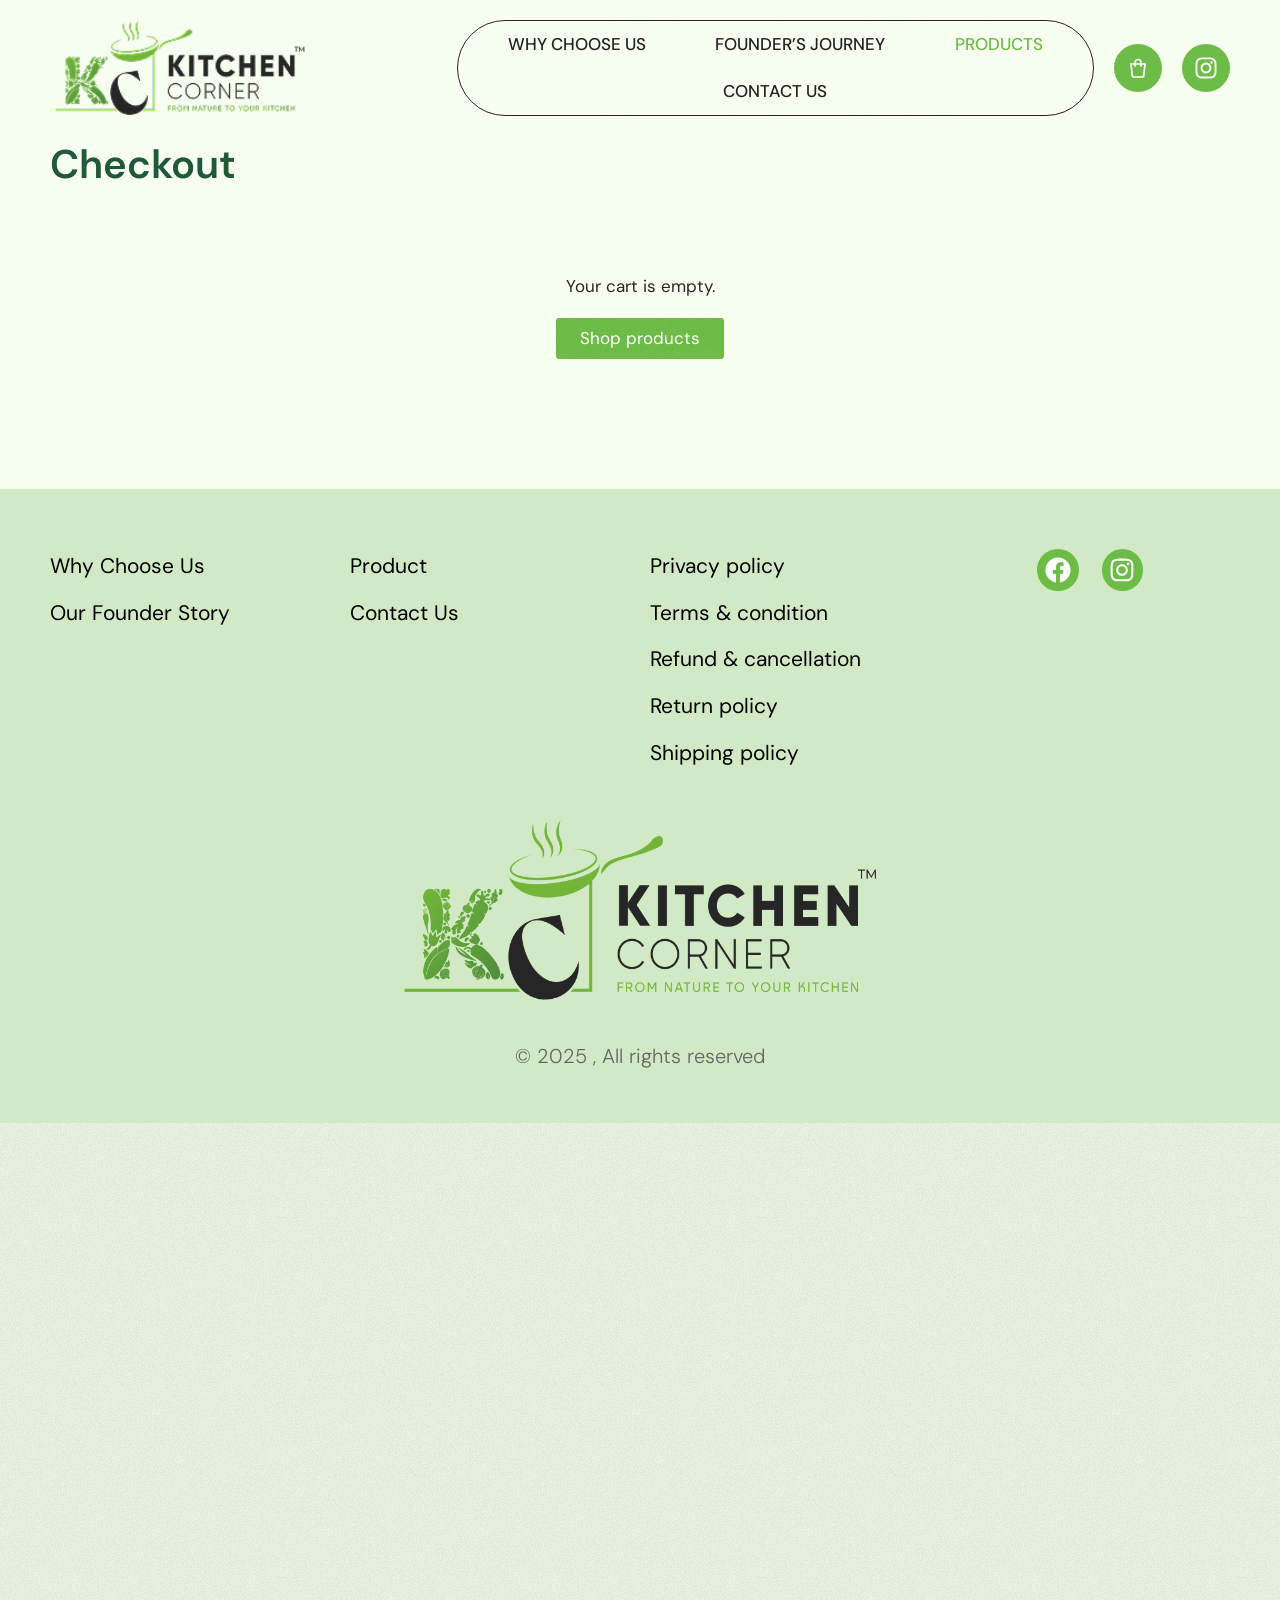
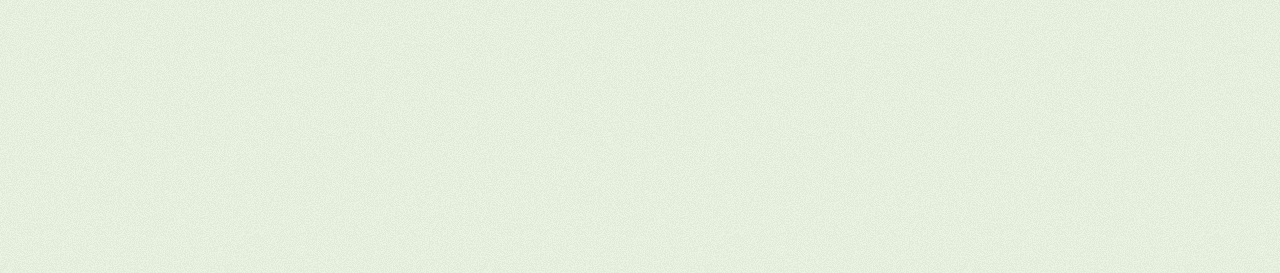
==== commit fbe1cfd5: "Run the store as a complete shop for PhonePe review (plugin v2.1.0) - Removed the store's redirects " ====
--- a/checkout/index.html
+++ b/checkout/index.html
@@ -317,6 +317,6 @@
 <script src="/assets/js/ga-main.js"></script>
 <script src="/assets/js/ga-shop-config.js?v=4"></script>
 <script src="/assets/js/ga-shop.js?v=5"></script>
-<script src="/assets/js/ga-checkout.js?v=1"></script>
+<script src="/assets/js/ga-checkout.js?v=2"></script>
 </body>
 </html>
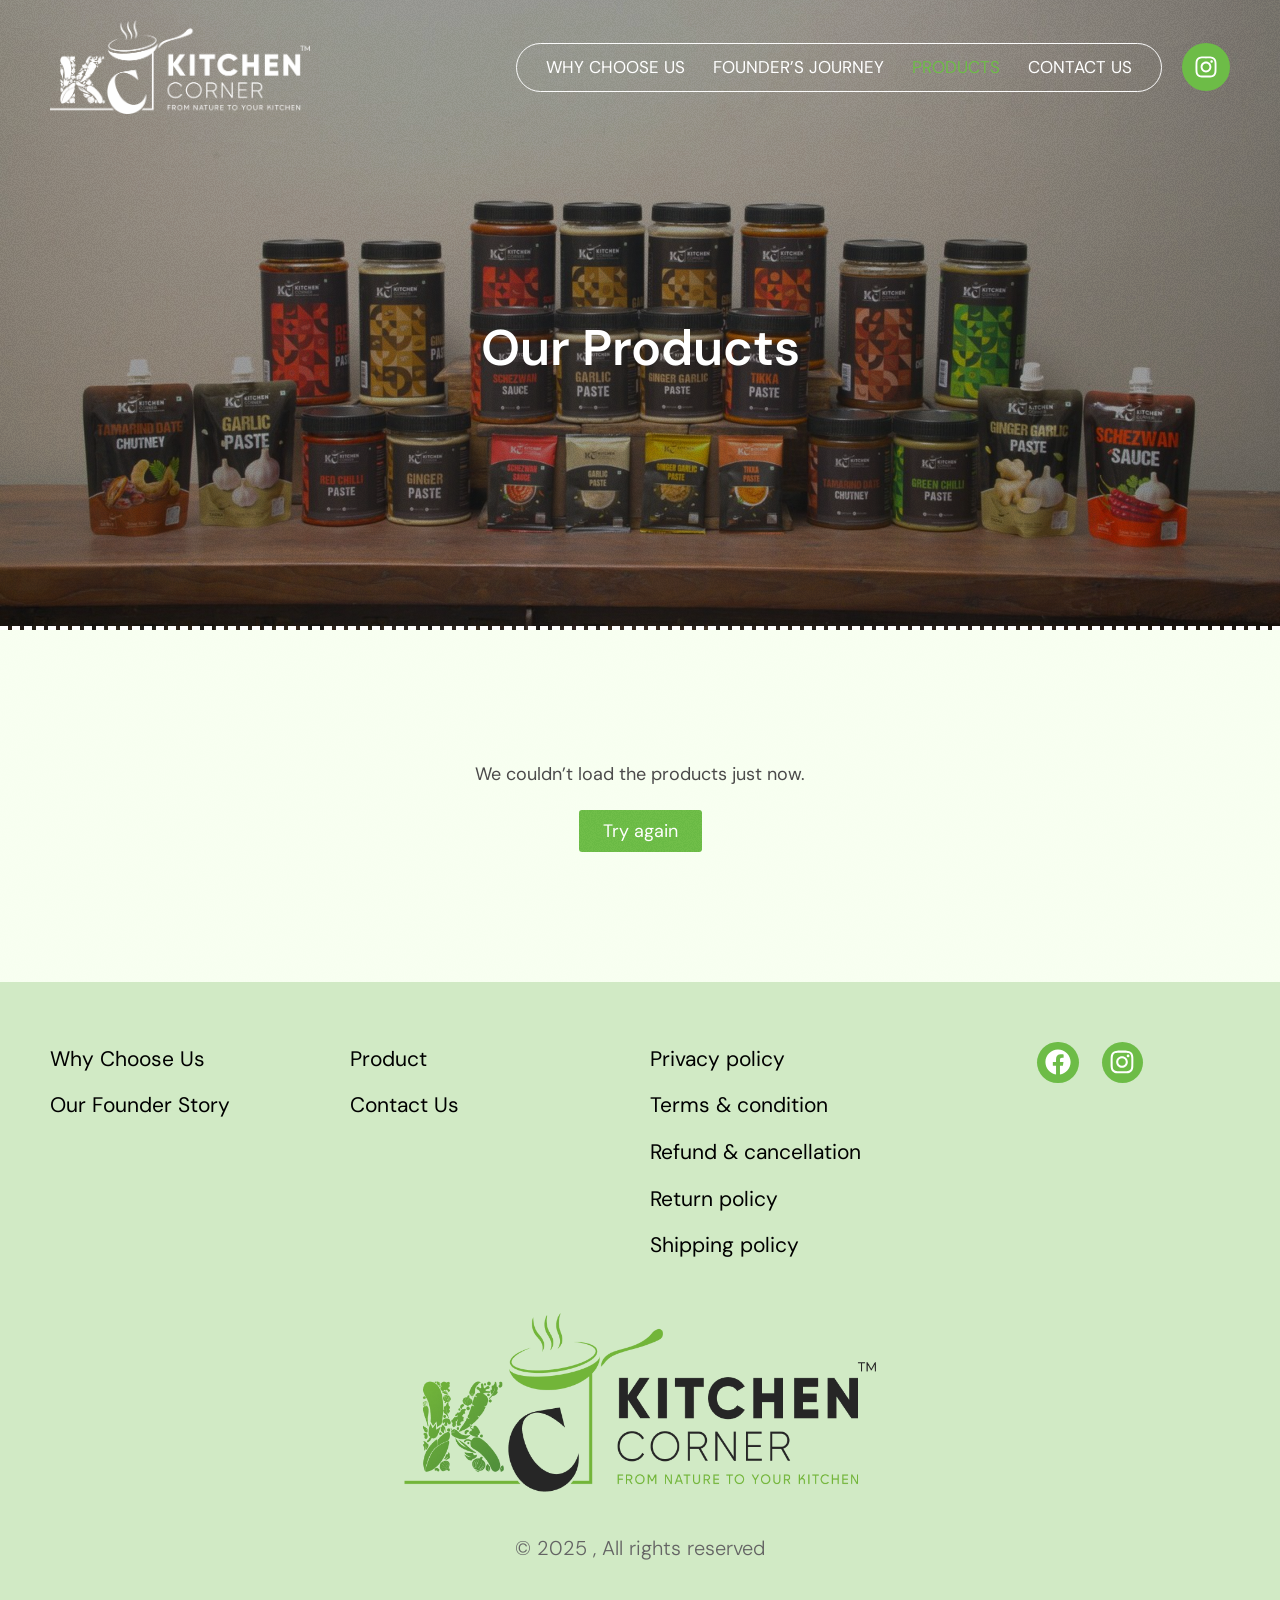
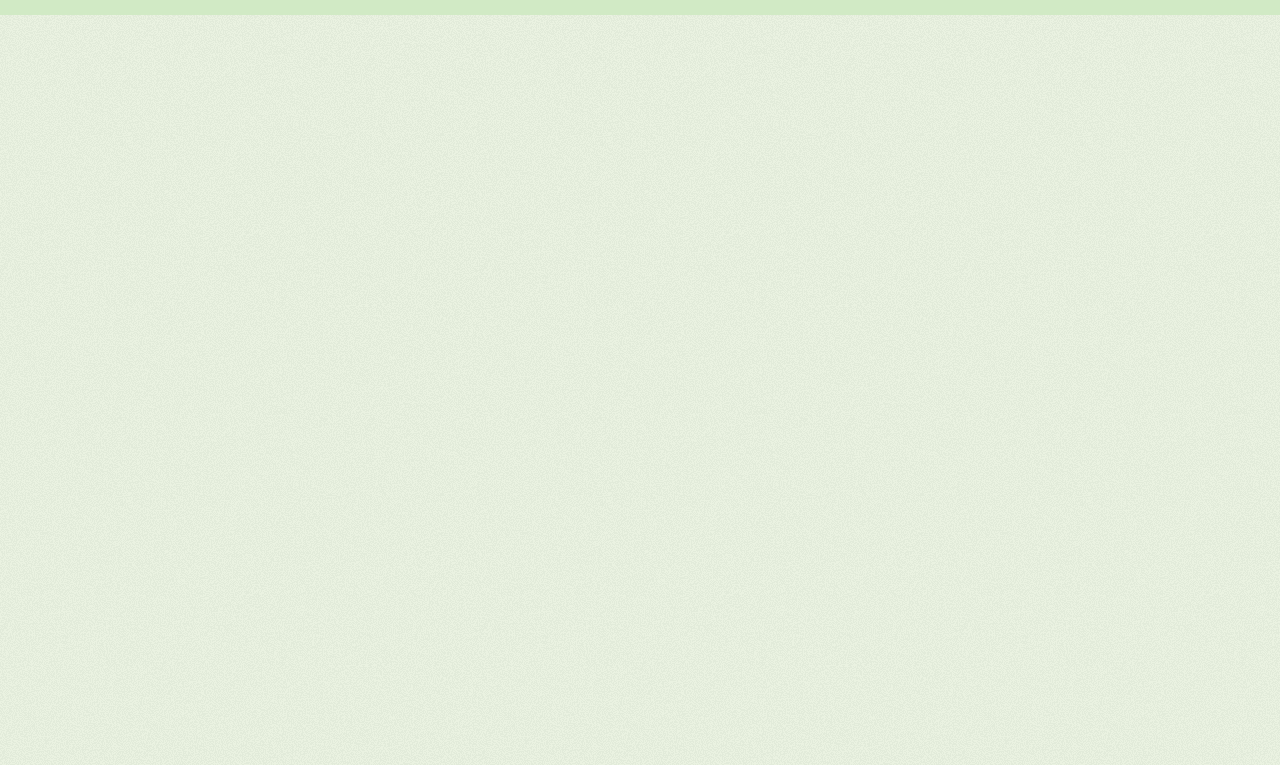
==== commit 9b35e5a7: "Catalogue mode: show products without ordering until the shop launches ordering: false in ga-shop-co" ====
--- a/checkout/index.html
+++ b/checkout/index.html
@@ -23,7 +23,7 @@
 <link rel="stylesheet" href="/assets/css/ga-fonts.css">
 <link rel="stylesheet" href="/assets/css/ga-base.css">
 <link rel="stylesheet" href="/assets/css/ga-products.css">
-<link rel="stylesheet" href="/assets/css/ga-shop.css?v=3">
+<link rel="stylesheet" href="/assets/css/ga-shop.css?v=4">
 <link rel="stylesheet" href="/assets/css/ga-checkout.css?v=1">
 </head>
 <body class="ga-body ga-page-checkout">
@@ -315,8 +315,8 @@
 </div>
 
 <script src="/assets/js/ga-main.js"></script>
-<script src="/assets/js/ga-shop-config.js?v=4"></script>
-<script src="/assets/js/ga-shop.js?v=5"></script>
-<script src="/assets/js/ga-checkout.js?v=2"></script>
+<script src="/assets/js/ga-shop-config.js?v=5"></script>
+<script src="/assets/js/ga-shop.js?v=6"></script>
+<script src="/assets/js/ga-checkout.js?v=3"></script>
 </body>
 </html>
--- a/assets/css/ga-shop.css
+++ b/assets/css/ga-shop.css
@@ -889,3 +889,59 @@
     width: 100%;
   }
 }
+
+/* ---------- catalogue mode (ordering: false in ga-shop-config.js) ---------- */
+.ga-catalog .ga-cart-btn {
+  display: none !important;
+}
+.ga-pcard-sizes {
+  margin-top: auto;
+  padding: 0 10px 10px;
+  font-family: var(--ga-font);
+  font-size: 15px;
+  color: #6b6b6b;
+}
+.ga-sizes--list {
+  list-style: none;
+  margin: 0;
+  padding: 0;
+}
+.ga-sizes--list .ga-size {
+  display: inline-flex;
+  flex-direction: column;
+  align-items: center;
+  gap: 3px;
+  cursor: default;
+}
+.ga-sizes--list .ga-size:hover {
+  border-color: #c9d8bf;
+}
+.ga-size-pack {
+  font-size: 12px;
+  font-weight: 400;
+  color: #6b6b6b;
+}
+.ga-pdp-soon {
+  display: flex;
+  flex-direction: column;
+  align-items: flex-start;
+  gap: 14px;
+  padding: 20px 22px;
+  border: 1px solid #dfe9d6;
+  border-radius: 14px;
+  background: #fff;
+}
+.ga-pdp-soon strong {
+  color: var(--ga-green-deep);
+}
+.ga-pdp-soon .ga-btn {
+  padding: 14px 30px;
+  border-radius: 100px;
+  font-weight: 500;
+}
+@media (max-width: 767px) {
+  .ga-pcard-sizes {
+    padding: 0 0 10px;
+    font-size: 13px;
+  }
+}
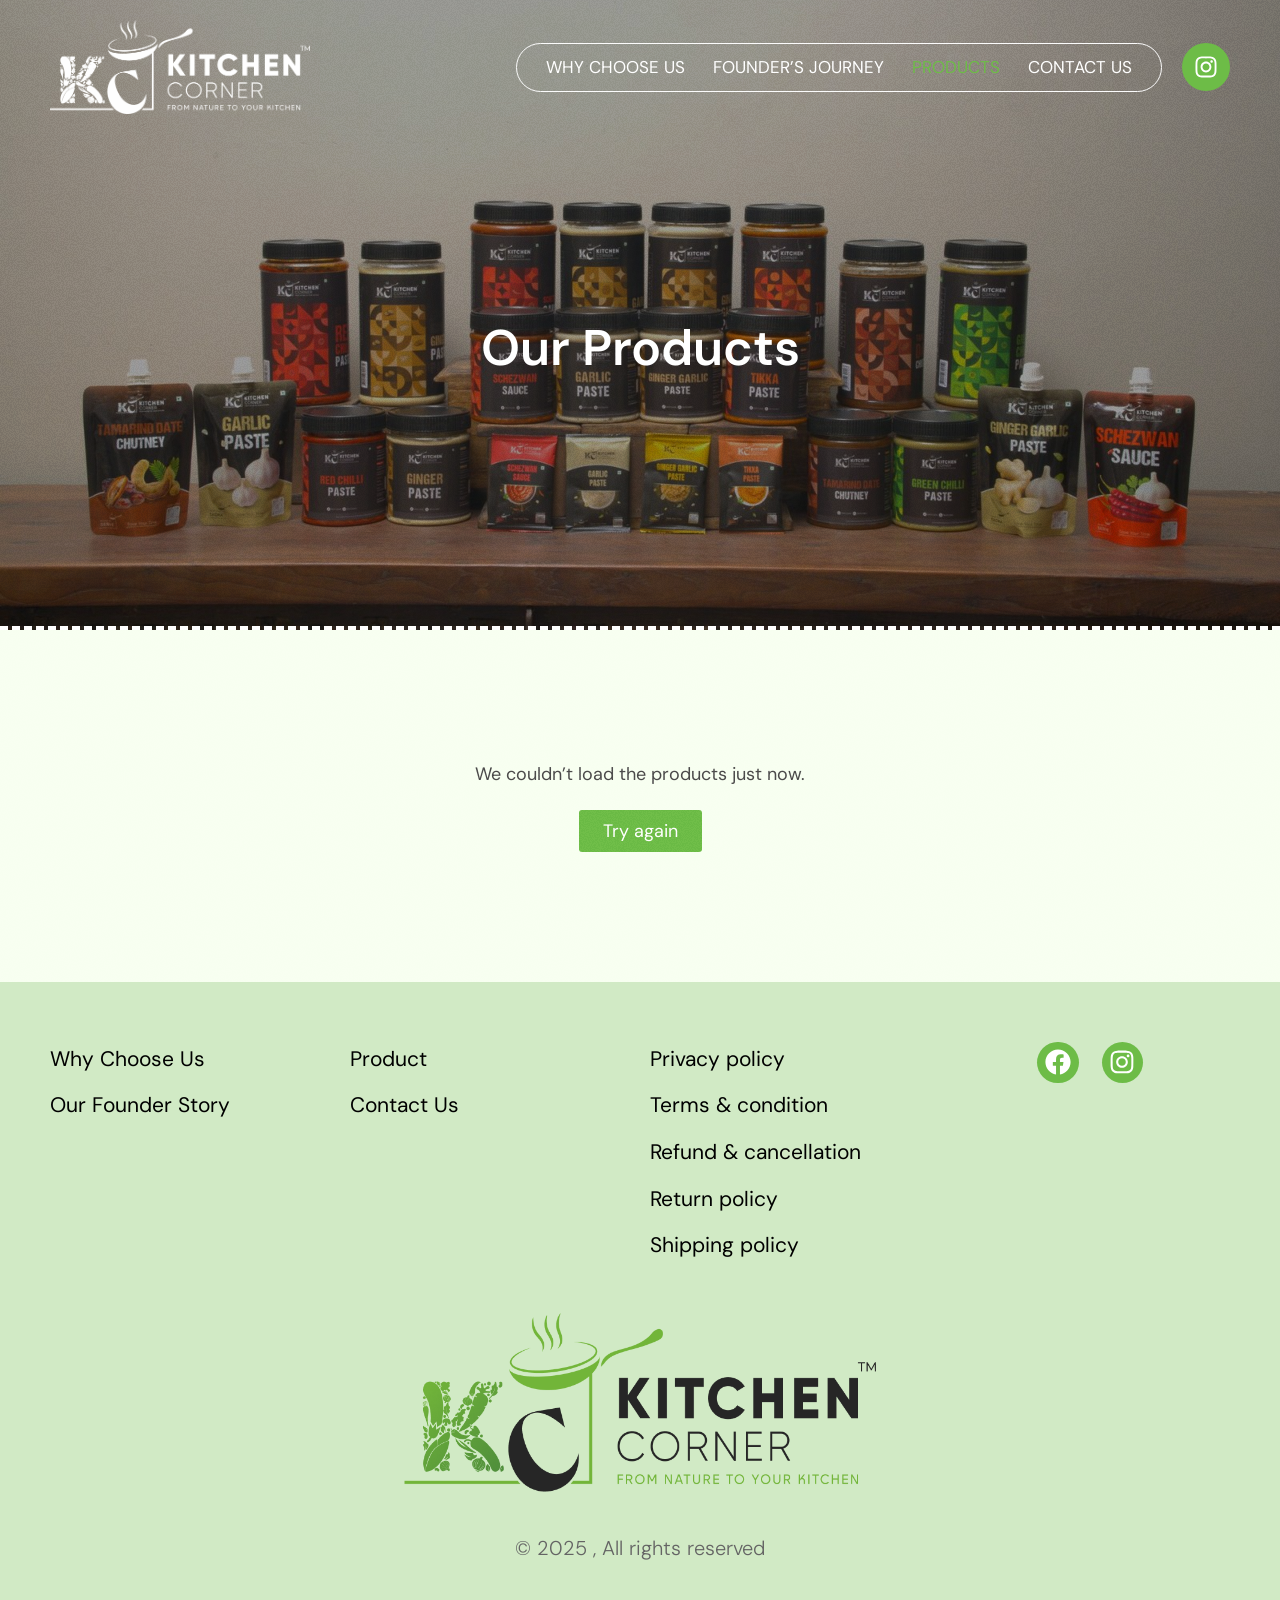
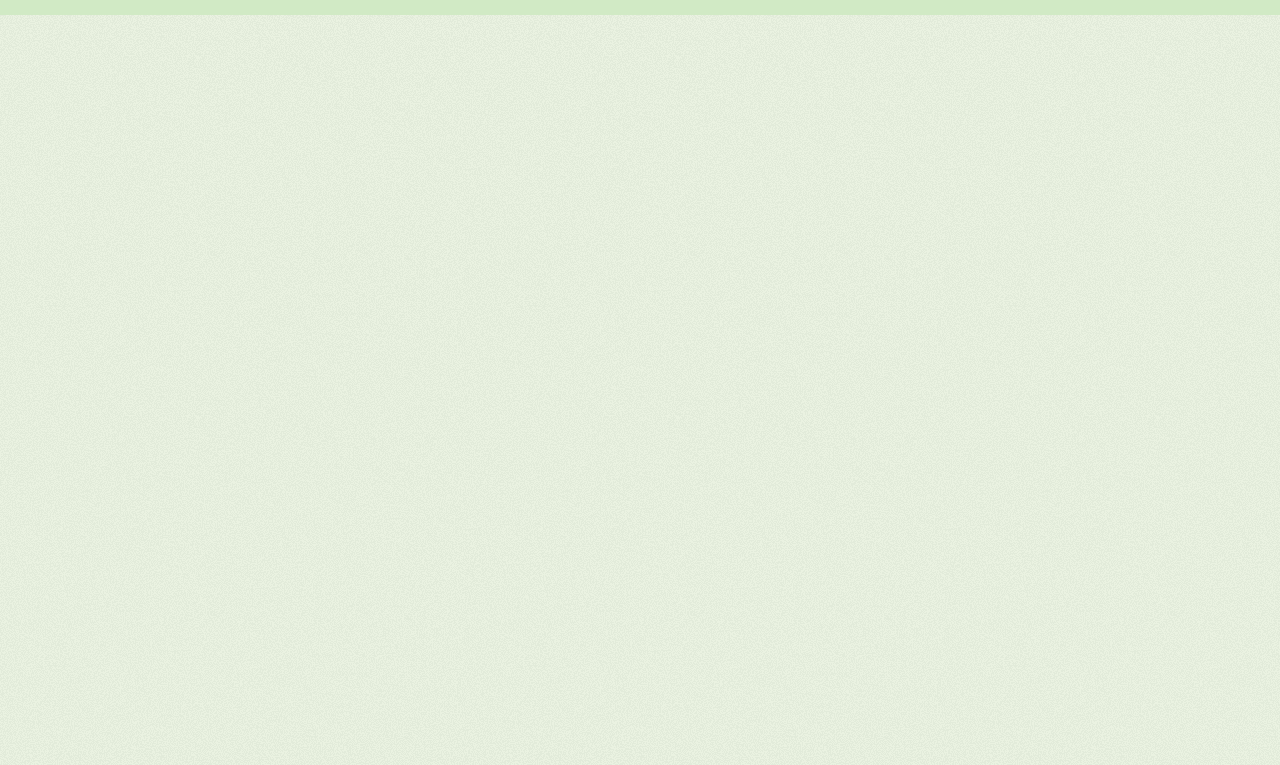
==== commit 3cfc68a2: "Add studio photos and long descriptions for 19 products - assets/media/products/: per product the 50" ====
--- a/checkout/index.html
+++ b/checkout/index.html
@@ -23,7 +23,7 @@
 <link rel="stylesheet" href="/assets/css/ga-fonts.css">
 <link rel="stylesheet" href="/assets/css/ga-base.css">
 <link rel="stylesheet" href="/assets/css/ga-products.css">
-<link rel="stylesheet" href="/assets/css/ga-shop.css?v=4">
+<link rel="stylesheet" href="/assets/css/ga-shop.css?v=5">
 <link rel="stylesheet" href="/assets/css/ga-checkout.css?v=1">
 </head>
 <body class="ga-body ga-page-checkout">
--- a/assets/css/ga-shop.css
+++ b/assets/css/ga-shop.css
@@ -945,3 +945,15 @@
     font-size: 13px;
   }
 }
+
+/* long product descriptions (How to use / Ingredients / Storage / Allergy) */
+.ga-pdp-desc h3 {
+  margin-top: 6px;
+  font-size: 17px;
+  font-weight: 600;
+  color: var(--ga-ink);
+}
+.ga-pdp-desc p + h3,
+.ga-pdp-desc ul + h3 {
+  margin-top: 10px;
+}
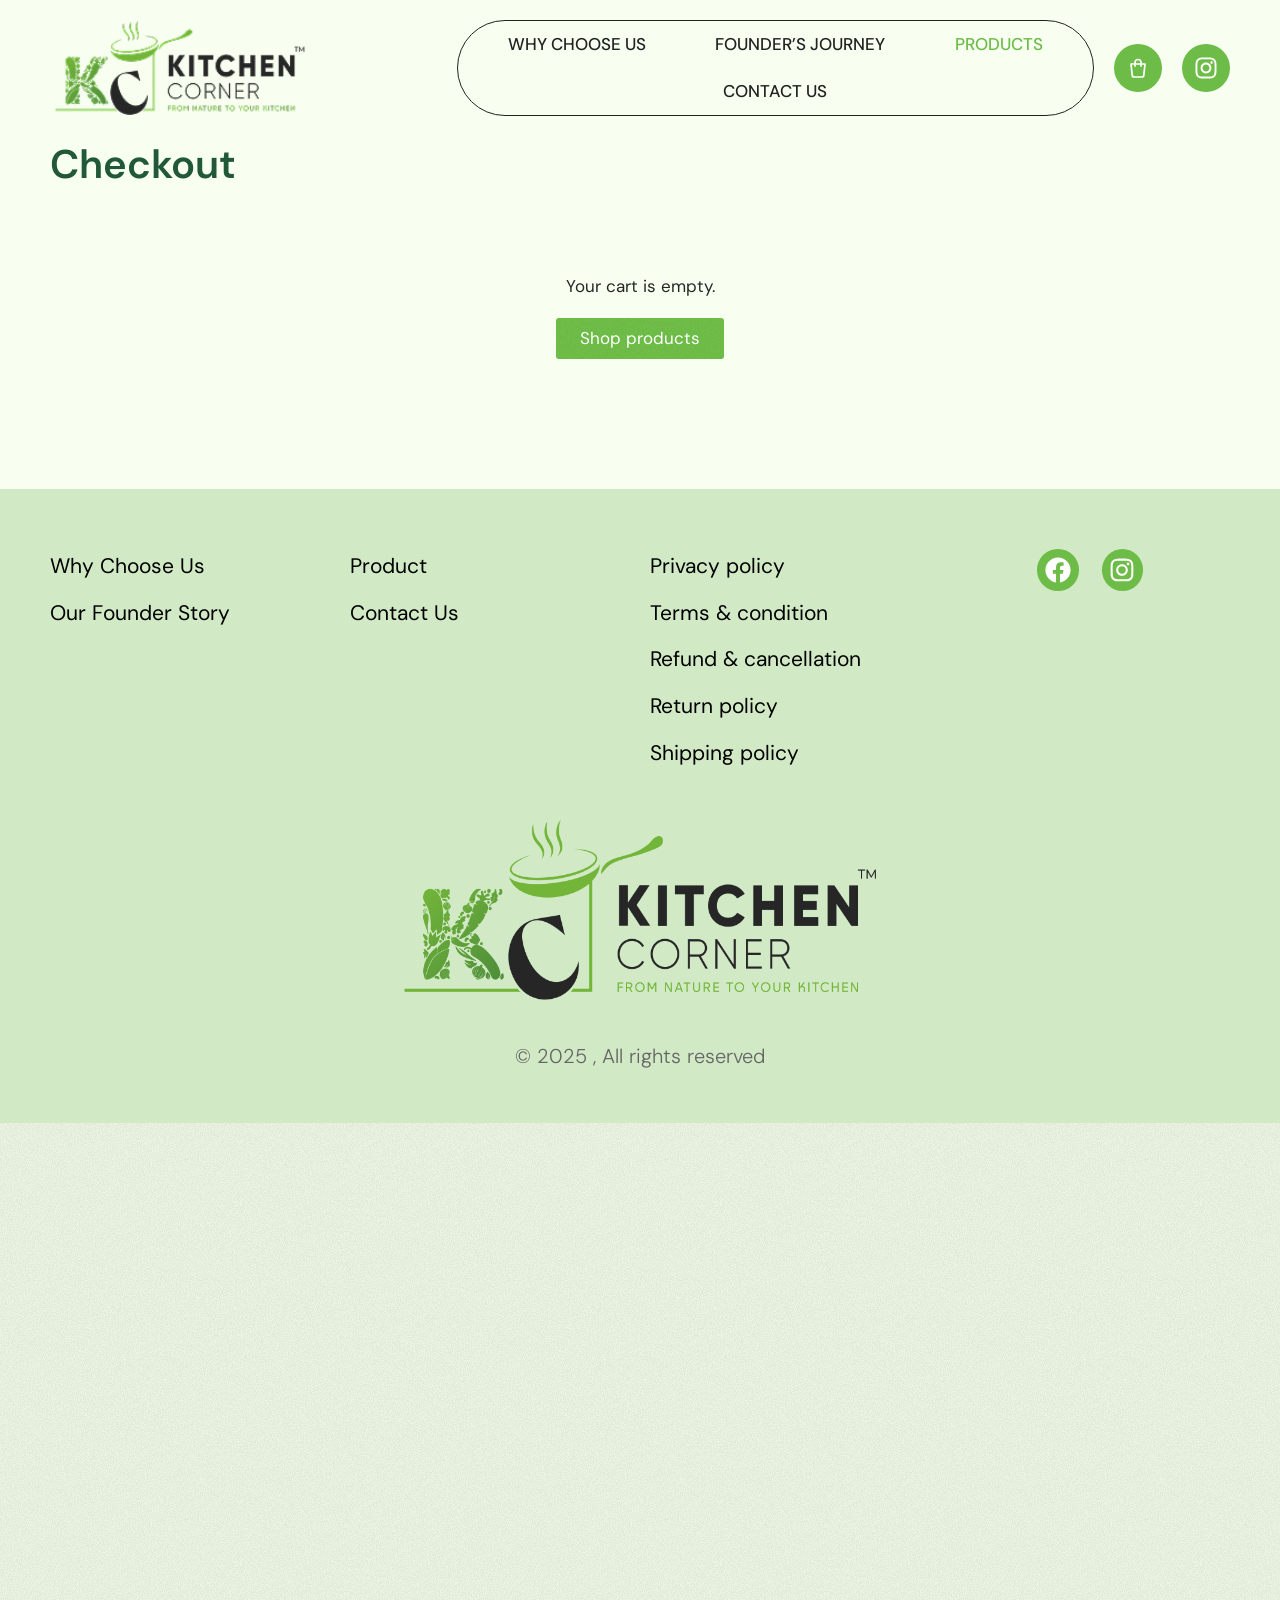
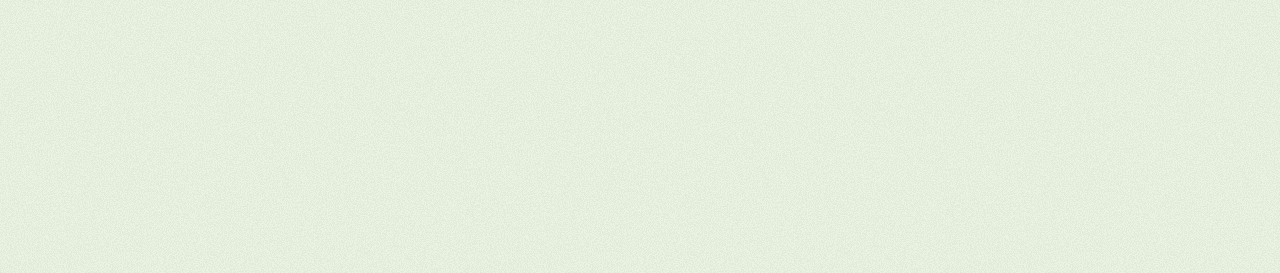
==== commit 3c0a8b00: "Open the shop: turn ordering on PhonePe has approved store.mykitchencorner.in, so the storefront goe" ====
--- a/checkout/index.html
+++ b/checkout/index.html
@@ -315,7 +315,7 @@
 </div>
 
 <script src="/assets/js/ga-main.js"></script>
-<script src="/assets/js/ga-shop-config.js?v=5"></script>
+<script src="/assets/js/ga-shop-config.js?v=6"></script>
 <script src="/assets/js/ga-shop.js?v=6"></script>
 <script src="/assets/js/ga-checkout.js?v=3"></script>
 </body>
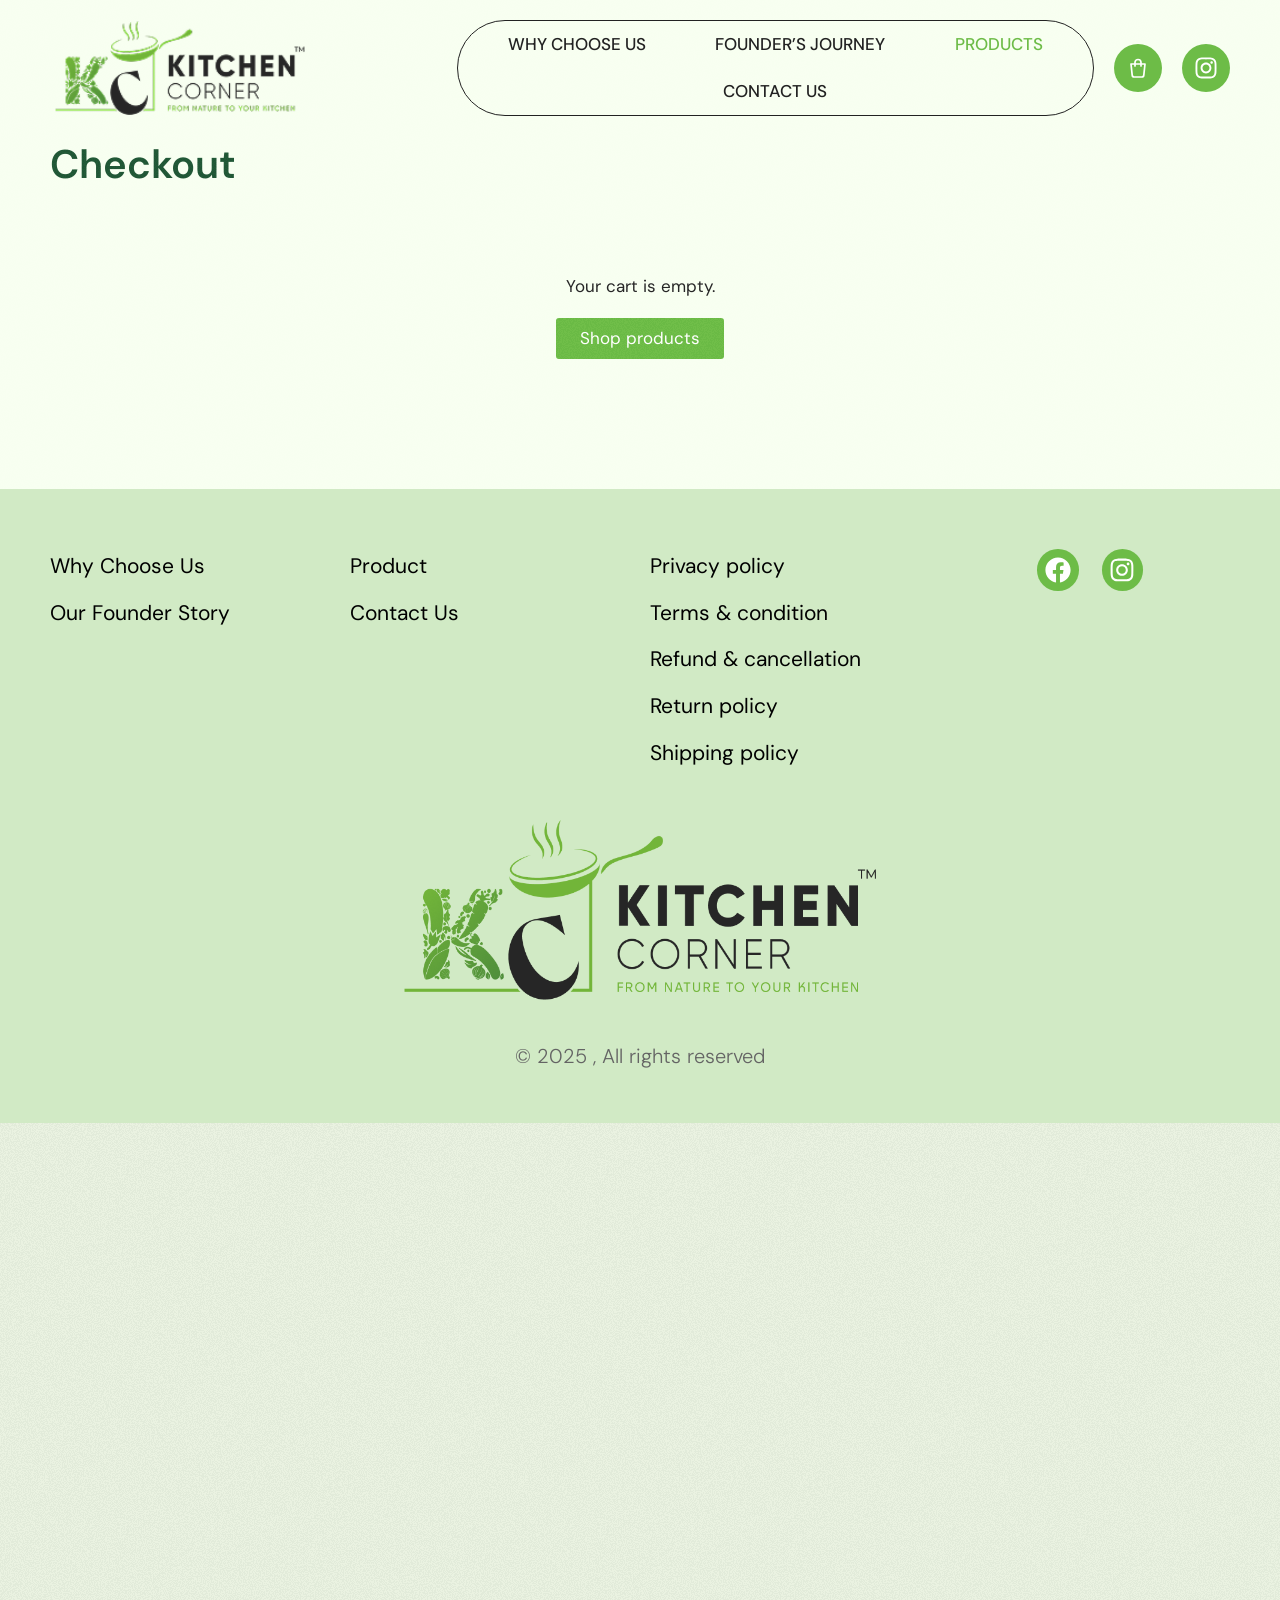
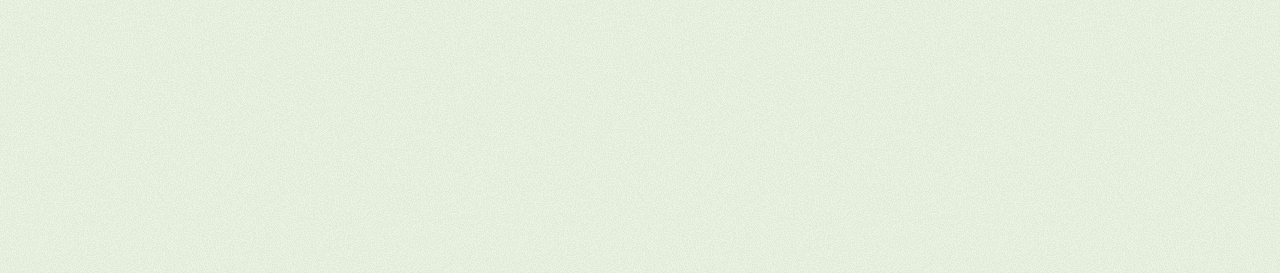
==== commit 3d0ecb4b: "Switch the product photo when the customer picks a size Cards and product pages show the photo that " ====
--- a/checkout/index.html
+++ b/checkout/index.html
@@ -315,8 +315,8 @@
 </div>
 
 <script src="/assets/js/ga-main.js"></script>
-<script src="/assets/js/ga-shop-config.js?v=6"></script>
-<script src="/assets/js/ga-shop.js?v=6"></script>
+<script src="/assets/js/ga-shop-config.js?v=7"></script>
+<script src="/assets/js/ga-shop.js?v=7"></script>
 <script src="/assets/js/ga-checkout.js?v=3"></script>
 </body>
 </html>
